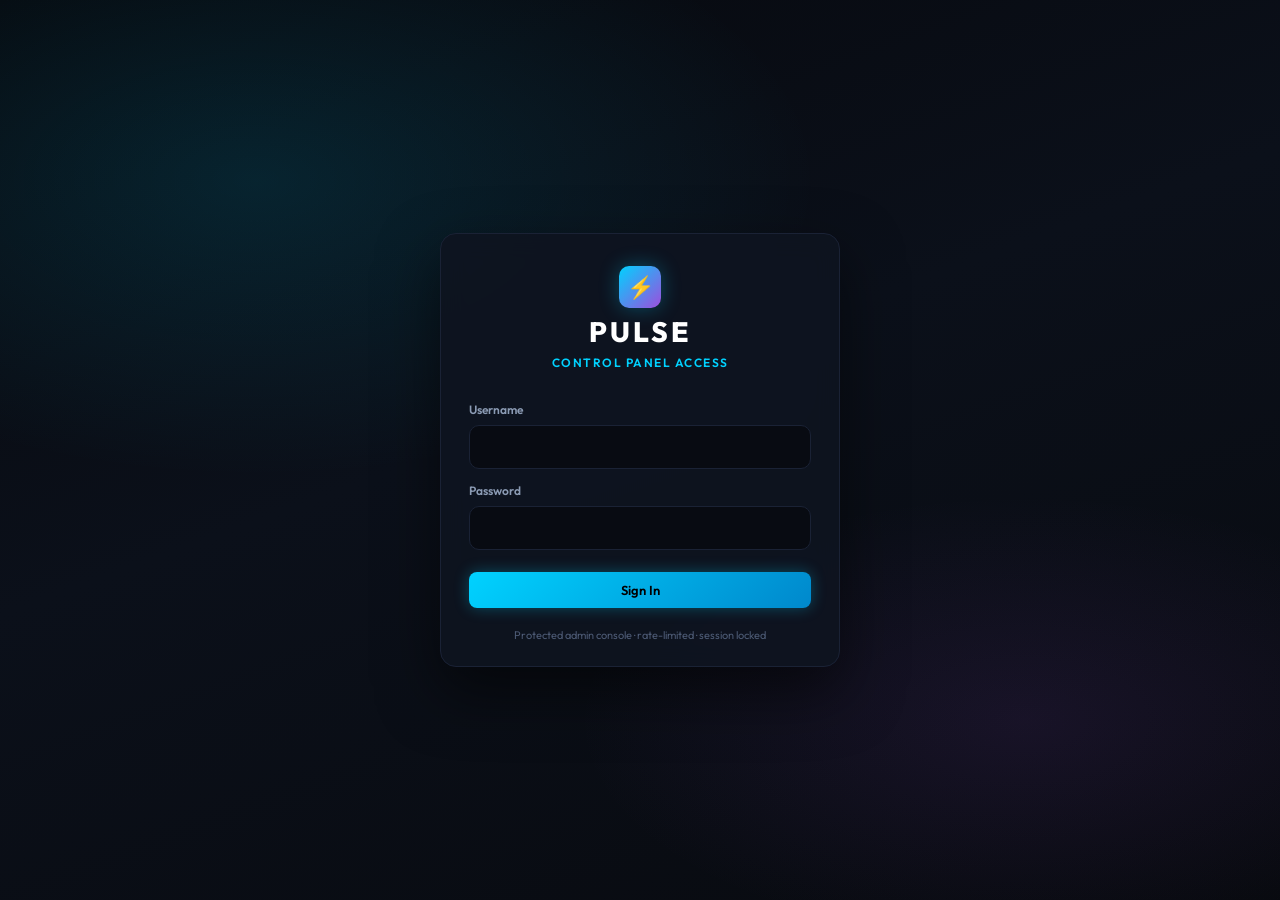
==== public/index.html @ a61e361e "Prepare Pulse control panel for Vercel + Supabase with secured admin login. Co-authored-by: Cursor <" ====
<!DOCTYPE html>
<html lang="en">
<head>
  <meta charset="UTF-8">
  <meta name="viewport" content="width=device-width, initial-scale=1.0">
  <title>Pulse Optimizer — Control Panel & Update Hub</title>
  <link rel="stylesheet" href="style.css">
  <link rel="preconnect" href="https://fonts.googleapis.com">
  <link rel="preconnect" href="https://fonts.gstatic.com" crossorigin>
  <link href="https://fonts.googleapis.com/css2?family=JetBrains+Mono:wght@400;600;700&family=Outfit:wght@300;400;500;600;700;800&display=swap" rel="stylesheet">
</head>
<body>
  <!-- Login Gate (shown until admin session is valid) -->
  <div id="login-screen" class="login-screen" aria-live="polite">
    <div class="login-backdrop"></div>
    <form id="login-form" class="login-card" autocomplete="off">
      <div class="login-brand">
        <div class="logo-icon">⚡</div>
        <h1>PULSE</h1>
        <p>Control Panel Access</p>
      </div>
      <label class="login-label" for="login-username">Username</label>
      <input id="login-username" class="login-input" type="text" name="username" autocomplete="username" spellcheck="false" required>
      <label class="login-label" for="login-password">Password</label>
      <input id="login-password" class="login-input" type="password" name="password" autocomplete="current-password" required>
      <p id="login-error" class="login-error" hidden></p>
      <button id="login-submit" class="btn btn-primary login-submit" type="submit">Sign In</button>
      <p class="login-hint">Protected admin console · rate-limited · session locked</p>
    </form>
  </div>

  <div id="app-root" class="app-container" hidden>
    <!-- Sidebar Navigation -->
    <aside class="sidebar">
      <div class="brand">
        <div class="logo-icon">⚡</div>
        <div class="brand-text">
          <h2>PULSE</h2>
          <span>CONTROL PANEL</span>
        </div>
      </div>

      <nav class="nav-menu">
        <a href="#dashboard" class="nav-item active" data-tab="dashboard">
          <span class="nav-icon">📊</span> Overview
        </a>
        <a href="#publisher" class="nav-item" data-tab="publisher">
          <span class="nav-icon">🚀</span> Release & Updates
        </a>
        <a href="#maintenance" class="nav-item" data-tab="maintenance">
          <span class="nav-icon">🛡️</span> Tweak Maintenance
        </a>
        <a href="#users" class="nav-item" data-tab="users">
          <span class="nav-icon">🔑</span> Users & Key Licenses
        </a>
        <a href="#config-editor" class="nav-item" data-tab="config-editor">
          <span class="nav-icon">🔧</span> Raw Config & API
        </a>
      </nav>

      <div class="sidebar-footer">
        <div class="status-indicator">
          <span class="dot pulse-green"></span>
          <span class="status-text" id="server-status-text">Checking server…</span>
        </div>
        <div class="api-target">
          <code>GET /api/health</code>
        </div>
        <button id="btn-logout" class="btn btn-secondary btn-logout" type="button">Sign Out</button>
      </div>
    </aside>

    <!-- Main Content Area -->
    <main class="main-content">
      <!-- Top Header -->
      <header class="top-header">
        <div class="header-title">
          <h1 id="page-title">Admin Dashboard</h1>
          <p class="subtitle">Global application orchestrator, update distribution hub & tweak kill-switch manager</p>
        </div>
        <div class="header-actions">
          <button id="btn-refresh" class="btn btn-secondary">
            <span class="btn-icon">🔄</span> Sync Live Data
          </button>
          <div class="version-pill" id="live-version-pill">
            <span class="pill-dot"></span>
            <span class="pill-text">v2.1.1 Live</span>
          </div>
        </div>
      </header>

      <!-- TAB: DASHBOARD OVERVIEW -->
      <section id="tab-dashboard" class="tab-pane active">
        <div class="metrics-grid">
          <div class="metric-card">
            <div class="metric-header">
              <span class="metric-label">CURRENT PRODUCTION VERSION</span>
              <span class="metric-icon">🏷️</span>
            </div>
            <div class="metric-value text-cyan" id="metric-version">v2.1.1</div>
            <div class="metric-sub" id="metric-date">Released: Today</div>
          </div>

          <div class="metric-card">
            <div class="metric-header">
              <span class="metric-label">TWEAKS UNDER MAINTENANCE</span>
              <span class="metric-icon">⚠️</span>
            </div>
            <div class="metric-value text-amber" id="metric-maintenance">0 Locked</div>
            <div class="metric-sub">Across all connected clients</div>
          </div>

          <div class="metric-card">
            <div class="metric-header">
              <span class="metric-label">PACKAGED BINARIES</span>
              <span class="metric-icon">📦</span>
            </div>
            <div class="metric-value text-purple" id="metric-releases">0 Builds</div>
            <div class="metric-sub">Stored in /public/downloads/</div>
          </div>

          <div class="metric-card">
            <div class="metric-header">
              <span class="metric-label">INTEGRITY HASH (SHA-256)</span>
              <span class="metric-icon">🔒</span>
            </div>
            <div class="metric-value-hash" id="metric-sha256">None Published</div>
            <div class="metric-sub">Automated 5s verification check</div>
          </div>
        </div>

        <div class="dashboard-sections-grid">
          <!-- Quick Status & Quick Tweak Panel -->
          <div class="panel-card">
            <div class="panel-header">
              <h3>⚡ Quick Maintenance Summary</h3>
              <button class="btn btn-small" onclick="switchTab('maintenance')">Manage All</button>
            </div>
            <div id="quick-maintenance-list" class="quick-list">
              <div class="empty-state">All tweaks are currently active and available to clients.</div>
            </div>
          </div>

          <!-- Active Release Notes Preview -->
          <div class="panel-card">
            <div class="panel-header">
              <h3>📝 Live Client Release Notes</h3>
              <button class="btn btn-small" onclick="switchTab('publisher')">Deploy Update</button>
            </div>
            <div class="changelog-preview" id="dashboard-changelog-preview">
              Loading changelog...
            </div>
          </div>
        </div>
      </section>

      <!-- TAB: RELEASE & UPDATES -->
      <section id="tab-publisher" class="tab-pane">
        <div class="panel-card">
          <div class="panel-header">
            <div>
              <h2>🚀 Deploy New Binary Update</h2>
              <p class="subtitle">Drop a compiled <code>.exe</code> file to publish an instant update notice to all running desktop applications.</p>
            </div>
          </div>

          <form id="upload-form" class="publisher-form">
            <!-- Drag and drop box -->
            <div class="drop-zone" id="drop-zone">
              <input type="file" id="file-input" name="file" accept=".exe" class="file-input-hidden">
              <div class="drop-zone-content">
                <div class="drop-icon">📥</div>
                <h3>Drag & Drop <code>PulseHardwareMonitor.exe</code> here</h3>
                <p>or click to browse your file system</p>
                <div class="file-details" id="file-details" style="display: none;">
                  <span class="badge badge-file" id="selected-file-name">file.exe</span>
                  <span class="file-size" id="selected-file-size">0 MB</span>
                </div>
              </div>
            </div>

            <!-- Calculated Client-side Hash -->
            <div class="hash-calc-container" id="hash-preview-container" style="display: none;">
              <div class="hash-header">
                <span>🔐 Computed SHA-256 Checksum:</span>
                <span id="hash-status-badge" class="badge badge-green">Ready</span>
              </div>
              <code id="calculated-sha256">Computing...</code>
            </div>

            <div class="form-row">
              <div class="form-group flex-1">
                <label for="version-input">Target Version (SemVer)</label>
                <input type="text" id="version-input" name="version" placeholder="e.g. 2.1.1" class="input-text" required>
                <small class="form-hint">Must be higher than client version (e.g. current: <span id="current-version-hint">2.1.1</span>) to trigger update prompts.</small>
              </div>
            </div>

            <div class="form-group">
              <div class="changelog-header-row">
                <label for="changelog-input">Release Changelog / Patch Notes</label>
                <div class="quick-format-btns">
                  <button type="button" class="btn btn-tiny" onclick="insertBullet('• ')">+ Bullet</button>
                  <button type="button" class="btn btn-tiny" onclick="insertTemplate()">Insert Template</button>
                </div>
              </div>
              <textarea id="changelog-input" name="changelog" rows="6" class="textarea" placeholder="• Performance optimization&#10;• Bug fixes and timer stability" required></textarea>
            </div>

            <div class="form-actions">
              <button type="submit" id="btn-publish" class="btn btn-primary btn-large">
                <span class="btn-icon">🚀</span> Publish & Broadcast Update
              </button>
            </div>
          </form>
        </div>
      </section>

      <!-- TAB: TWEAK MAINTENANCE KILL-SWITCHES -->
      <section id="tab-maintenance" class="tab-pane">
        <div class="panel-card">
          <div class="panel-header">
            <div>
              <h2>🛡️ Remote Optimization Kill-Switches</h2>
              <p class="subtitle">Disabling a tweak instantly locks it on desktop clients, greys out the switch, and displays <code>⚠️ UNDER MAINTENANCE</code>.</p>
            </div>
            <div class="maintenance-actions">
              <button class="btn btn-secondary btn-small" id="btn-enable-all">Enable All</button>
              <button class="btn btn-danger btn-small" id="btn-lock-all">Lock All</button>
            </div>
          </div>

          <div class="tweaks-grid" id="tweaks-grid">
            <!-- Dynamically populated by app.js -->
          </div>
        </div>
      </section>

      <!-- TAB: USERS & KEY LICENSES -->
      <section id="tab-users" class="tab-pane">
        <div class="panel-card">
          <div class="panel-header">
            <div>
              <h2>🔑 Product Key Generator & User License Manager</h2>
              <p class="subtitle">Generate keys, track HWID locks, extend subscriptions, freeze keys, and audit live user activity logs.</p>
            </div>
          </div>

          <div class="form-row">
            <div class="form-group flex-1">
              <label for="key-duration-select">Key Subscription Duration</label>
              <select id="key-duration-select" class="input-text">
                <option value="1">1 Day (24 Hours Trial)</option>
                <option value="7">7 Days (Weekly Pass)</option>
                <option value="30" selected>30 Days (Monthly Pass)</option>
                <option value="365">365 Days (Annual VIP)</option>
                <option value="0">Lifetime (Infinite Access)</option>
              </select>
            </div>
            <div class="form-group" style="display:flex;align-items:flex-end;">
              <button id="btn-generate-key" class="btn btn-primary btn-large">
                <span class="btn-icon">🔑</span> Generate Product Key
              </button>
            </div>
          </div>

          <div class="hash-calc-container" id="generated-key-container" style="display: none;">
            <div class="hash-header">
              <span>🎉 Newly Generated Key (Unactivated until user redeems in app):</span>
              <span class="badge badge-green">Ready for User</span>
            </div>
            <code id="generated-key-display" style="font-size:16px;font-weight:bold;">PULSE-XXXX-XXXX-XXXX</code>
          </div>

          <h3 style="margin-top:24px;margin-bottom:12px;color:#fff;">Registered User Profiles & Keys</h3>
          <div class="quick-list" id="users-table-container">
            <div class="empty-state">No keys or user activations recorded yet.</div>
          </div>
        </div>
      </section>

      <!-- TAB: RAW CONFIG & API -->
      <section id="tab-config-editor" class="tab-pane">
        <div class="panel-card">
          <div class="panel-header">
            <div>
              <h2>🔧 Raw Configuration & REST API Endpoint</h2>
              <p class="subtitle">Live response served to desktop clients querying <code>GET /api/config</code></p>
            </div>
            <button id="btn-save-raw" class="btn btn-primary btn-small">💾 Save Raw JSON</button>
          </div>

          <div class="code-editor-wrapper">
            <textarea id="raw-json-editor" class="code-editor" spellcheck="false"></textarea>
          </div>
        </div>
      </section>
    </main>
  </div>

  <!-- Toast notification element -->
  <div id="toast" class="toast">Action completed successfully</div>

  <script src="app.js"></script>
</body>
</html>
---- public/style.css ----
:root {
  --bg-main: #080a0f;
  --bg-sidebar: #0b0e15;
  --bg-card: #0f1420;
  --bg-card-hover: #151b2a;
  --bg-input: #080b12;
  --border-color: #1a2235;
  --border-active: #2a3754;
  
  --color-cyan: #00d2ff;
  --color-purple: #9d4edd;
  --color-green: #06d6a0;
  --color-amber: #ffb703;
  --color-red: #ef476f;
  
  --text-main: #e2e8f0;
  --text-muted: #8b9bb4;
  --text-dim: #4d5b75;

  --font-main: 'Outfit', -apple-system, BlinkMacSystemFont, sans-serif;
  --font-mono: 'JetBrains Mono', monospace;
}

* {
  box-sizing: border-box;
  margin: 0;
  padding: 0;
}

body {
  background-color: var(--bg-main);
  color: var(--text-main);
  font-family: var(--font-main);
  min-height: 100vh;
  overflow-x: hidden;
  display: flex;
}

.app-container {
  display: flex;
  width: 100vw;
  min-height: 100vh;
}

/* Sidebar */
.sidebar {
  width: 260px;
  background-color: var(--bg-sidebar);
  border-right: 1px solid var(--border-color);
  display: flex;
  flex-direction: column;
  padding: 24px 16px;
  flex-shrink: 0;
}

.brand {
  display: flex;
  align-items: center;
  gap: 12px;
  padding-bottom: 24px;
  margin-bottom: 24px;
  border-bottom: 1px solid var(--border-color);
}

.logo-icon {
  width: 42px;
  height: 42px;
  background: linear-gradient(135deg, var(--color-cyan), var(--color-purple));
  border-radius: 10px;
  display: flex;
  align-items: center;
  justify-content: center;
  font-size: 22px;
  box-shadow: 0 0 20px rgba(0, 210, 255, 0.3);
}

.brand-text h2 {
  font-size: 20px;
  font-weight: 800;
  letter-spacing: 1px;
  color: #ffffff;
}

.brand-text span {
  font-size: 11px;
  color: var(--color-cyan);
  font-weight: 600;
  letter-spacing: 2px;
}

.nav-menu {
  display: flex;
  flex-direction: column;
  gap: 8px;
  flex: 1;
}

.nav-item {
  display: flex;
  align-items: center;
  gap: 12px;
  padding: 12px 16px;
  color: var(--text-muted);
  text-decoration: none;
  border-radius: 8px;
  font-size: 14px;
  font-weight: 500;
  transition: all 0.2s ease;
}

.nav-item:hover {
  background-color: var(--bg-card);
  color: var(--text-main);
}

.nav-item.active {
  background: linear-gradient(90deg, rgba(0, 210, 255, 0.15), rgba(157, 78, 221, 0.05));
  color: var(--color-cyan);
  border-left: 3px solid var(--color-cyan);
  font-weight: 600;
}

.nav-icon {
  font-size: 18px;
}

.sidebar-footer {
  padding-top: 16px;
  border-top: 1px solid var(--border-color);
}

.status-indicator {
  display: flex;
  align-items: center;
  gap: 8px;
  font-size: 12px;
  color: var(--text-muted);
  margin-bottom: 8px;
}

.dot {
  width: 8px;
  height: 8px;
  border-radius: 50%;
}

.pulse-green {
  background-color: var(--color-green);
  box-shadow: 0 0 10px var(--color-green);
  animation: pulse 2s infinite;
}

@keyframes pulse {
  0% { transform: scale(0.95); box-shadow: 0 0 0 0 rgba(6, 214, 160, 0.7); }
  70% { transform: scale(1); box-shadow: 0 0 0 8px rgba(6, 214, 160, 0); }
  100% { transform: scale(0.95); box-shadow: 0 0 0 0 rgba(6, 214, 160, 0); }
}

.api-target code {
  font-family: var(--font-mono);
  font-size: 11px;
  color: var(--text-dim);
  background: var(--bg-main);
  padding: 4px 8px;
  border-radius: 4px;
  display: block;
}

/* Main Content */
.main-content {
  flex: 1;
  padding: 32px 40px;
  overflow-y: auto;
  max-width: 1400px;
}

.top-header {
  display: flex;
  justify-content: space-between;
  align-items: center;
  margin-bottom: 32px;
}

.header-title h1 {
  font-size: 26px;
  font-weight: 700;
  color: #ffffff;
}

.subtitle {
  font-size: 14px;
  color: var(--text-muted);
  margin-top: 4px;
}

.header-actions {
  display: flex;
  align-items: center;
  gap: 16px;
}

.version-pill {
  display: flex;
  align-items: center;
  gap: 8px;
  background: rgba(6, 214, 160, 0.1);
  border: 1px solid rgba(6, 214, 160, 0.3);
  color: var(--color-green);
  padding: 8px 16px;
  border-radius: 20px;
  font-size: 13px;
  font-weight: 600;
  font-family: var(--font-mono);
}

.pill-dot {
  width: 6px;
  height: 6px;
  background-color: var(--color-green);
  border-radius: 50%;
}

/* Tabs */
.tab-pane {
  display: none;
  animation: fadeIn 0.3s ease;
}

.tab-pane.active {
  display: block;
}

@keyframes fadeIn {
  from { opacity: 0; transform: translateY(6px); }
  to { opacity: 1; transform: translateY(0); }
}

/* Metrics Grid */
.metrics-grid {
  display: grid;
  grid-template-columns: repeat(auto-fit, minmax(240px, 1fr));
  gap: 20px;
  margin-bottom: 32px;
}

.metric-card {
  background-color: var(--bg-card);
  border: 1px solid var(--border-color);
  border-radius: 12px;
  padding: 20px;
  display: flex;
  flex-direction: column;
  transition: transform 0.2s, border-color 0.2s;
}

.metric-card:hover {
  transform: translateY(-2px);
  border-color: var(--border-active);
}

.metric-header {
  display: flex;
  justify-content: space-between;
  align-items: center;
  margin-bottom: 12px;
}

.metric-label {
  font-size: 11px;
  font-weight: 700;
  letter-spacing: 1px;
  color: var(--text-muted);
}

.metric-value {
  font-size: 28px;
  font-weight: 800;
  font-family: var(--font-mono);
  margin-bottom: 6px;
}

.metric-value-hash {
  font-size: 11px;
  font-family: var(--font-mono);
  color: var(--text-main);
  word-break: break-all;
  background: var(--bg-main);
  padding: 6px 8px;
  border-radius: 6px;
  margin-bottom: 6px;
}

.metric-sub {
  font-size: 12px;
  color: var(--text-dim);
}

.text-cyan { color: var(--color-cyan); }
.text-amber { color: var(--color-amber); }
.text-purple { color: var(--color-purple); }
.text-green { color: var(--color-green); }

/* Panels */
.dashboard-sections-grid {
  display: grid;
  grid-template-columns: 1fr 1fr;
  gap: 24px;
}

.panel-card {
  background-color: var(--bg-card);
  border: 1px solid var(--border-color);
  border-radius: 14px;
  padding: 24px;
  margin-bottom: 24px;
}

.panel-header {
  display: flex;
  justify-content: space-between;
  align-items: center;
  margin-bottom: 20px;
}

.panel-header h2, .panel-header h3 {
  font-weight: 700;
  color: #ffffff;
}

.quick-list {
  display: flex;
  flex-direction: column;
  gap: 10px;
}

.quick-item {
  display: flex;
  align-items: center;
  justify-content: space-between;
  padding: 12px 16px;
  background: var(--bg-input);
  border: 1px solid var(--border-color);
  border-radius: 8px;
}

.empty-state {
  color: var(--text-muted);
  font-size: 13px;
  text-align: center;
  padding: 24px;
  background: var(--bg-main);
  border-radius: 8px;
  border: 1px dashed var(--border-color);
}

.changelog-preview {
  background: var(--bg-main);
  border: 1px solid var(--border-color);
  border-radius: 8px;
  padding: 16px;
  font-family: var(--font-mono);
  font-size: 13px;
  line-height: 1.6;
  white-space: pre-wrap;
  color: #cbd5e1;
}

/* Upload & Form */
.drop-zone {
  border: 2px dashed var(--border-active);
  border-radius: 12px;
  padding: 40px 20px;
  text-align: center;
  cursor: pointer;
  background: rgba(8, 11, 18, 0.5);
  transition: all 0.2s ease;
  margin-bottom: 20px;
}

.drop-zone:hover, .drop-zone.dragover {
  border-color: var(--color-cyan);
  background: rgba(0, 210, 255, 0.05);
}

.file-input-hidden {
  display: none;
}

.drop-icon {
  font-size: 40px;
  margin-bottom: 12px;
}

.drop-zone h3 {
  font-size: 16px;
  margin-bottom: 6px;
  color: #ffffff;
}

.drop-zone p {
  font-size: 13px;
  color: var(--text-muted);
}

.file-details {
  margin-top: 16px;
  display: flex;
  justify-content: center;
  align-items: center;
  gap: 12px;
}

.badge {
  padding: 4px 10px;
  border-radius: 6px;
  font-size: 12px;
  font-weight: 600;
  font-family: var(--font-mono);
}

.badge-file {
  background: rgba(157, 78, 221, 0.2);
  color: #d8b4fe;
  border: 1px solid rgba(157, 78, 221, 0.4);
}

.badge-green {
  background: rgba(6, 214, 160, 0.15);
  color: var(--color-green);
}

.badge-amber {
  background: rgba(255, 183, 3, 0.15);
  color: var(--color-amber);
}

.hash-calc-container {
  background: var(--bg-main);
  border: 1px solid var(--border-color);
  border-radius: 8px;
  padding: 14px 16px;
  margin-bottom: 20px;
}

.hash-header {
  display: flex;
  justify-content: space-between;
  align-items: center;
  font-size: 12px;
  color: var(--text-muted);
  margin-bottom: 6px;
}

.hash-calc-container code {
  font-family: var(--font-mono);
  font-size: 12px;
  color: var(--color-cyan);
  word-break: break-all;
}

.form-group {
  margin-bottom: 20px;
}

.form-group label {
  display: block;
  font-size: 13px;
  font-weight: 600;
  color: var(--text-main);
  margin-bottom: 8px;
}

.input-text, .textarea, .code-editor {
  width: 100%;
  background-color: var(--bg-input);
  border: 1px solid var(--border-color);
  border-radius: 8px;
  padding: 12px 16px;
  color: #ffffff;
  font-family: var(--font-main);
  font-size: 14px;
  outline: none;
  transition: border-color 0.2s;
}

.input-text:focus, .textarea:focus, .code-editor:focus {
  border-color: var(--color-cyan);
  box-shadow: 0 0 10px rgba(0, 210, 255, 0.15);
}

.form-hint {
  display: block;
  font-size: 11px;
  color: var(--text-dim);
  margin-top: 6px;
}

.changelog-header-row {
  display: flex;
  justify-content: space-between;
  align-items: center;
  margin-bottom: 8px;
}

.quick-format-btns {
  display: flex;
  gap: 8px;
}

/* Buttons */
.btn {
  padding: 10px 18px;
  border-radius: 8px;
  font-family: var(--font-main);
  font-size: 13px;
  font-weight: 600;
  cursor: pointer;
  display: inline-flex;
  align-items: center;
  gap: 8px;
  border: none;
  transition: all 0.2s ease;
}

.btn-primary {
  background: linear-gradient(135deg, var(--color-cyan), #0088cc);
  color: #000000;
  box-shadow: 0 0 15px rgba(0, 210, 255, 0.3);
}

.btn-primary:hover {
  filter: brightness(1.15);
  box-shadow: 0 0 20px rgba(0, 210, 255, 0.5);
}

.btn-secondary {
  background: var(--bg-input);
  border: 1px solid var(--border-color);
  color: var(--text-main);
}

.btn-secondary:hover {
  background: var(--bg-card-hover);
  border-color: var(--border-active);
}

.btn-danger {
  background: rgba(239, 71, 111, 0.15);
  color: var(--color-red);
  border: 1px solid rgba(239, 71, 111, 0.3);
}

.btn-danger:hover {
  background: rgba(239, 71, 111, 0.25);
}

.btn-large {
  padding: 14px 28px;
  font-size: 15px;
  width: 100%;
  justify-content: center;
}

.btn-small {
  padding: 6px 12px;
  font-size: 12px;
}

.btn-tiny {
  padding: 4px 8px;
  font-size: 11px;
  background: var(--bg-input);
  border: 1px solid var(--border-color);
  color: var(--text-muted);
}

/* Tweaks Grid */
.tweaks-grid {
  display: grid;
  grid-template-columns: repeat(auto-fill, minmax(320px, 1fr));
  gap: 16px;
}

.tweak-card {
  background: var(--bg-input);
  border: 1px solid var(--border-color);
  border-radius: 10px;
  padding: 16px;
  display: flex;
  flex-direction: column;
  justify-content: space-between;
  transition: all 0.2s ease;
}

.tweak-card.maintenance {
  border-color: rgba(255, 183, 3, 0.4);
  background: rgba(255, 183, 3, 0.03);
}

.tweak-header {
  display: flex;
  justify-content: space-between;
  align-items: flex-start;
  margin-bottom: 10px;
}

.tweak-title {
  font-size: 14px;
  font-weight: 700;
  color: #ffffff;
}

.tweak-id {
  font-family: var(--font-mono);
  font-size: 11px;
  color: var(--text-dim);
}

.tweak-desc {
  font-size: 12px;
  color: var(--text-muted);
  line-height: 1.4;
  margin-bottom: 14px;
  flex: 1;
}

.tweak-footer {
  display: flex;
  justify-content: space-between;
  align-items: center;
  padding-top: 10px;
  border-top: 1px solid var(--border-color);
}

/* Switch Toggle */
.switch {
  position: relative;
  display: inline-block;
  width: 44px;
  height: 24px;
}

.switch input {
  opacity: 0;
  width: 0;
  height: 0;
}

.slider {
  position: absolute;
  cursor: pointer;
  top: 0; left: 0; right: 0; bottom: 0;
  background-color: #ffb703; /* Yellow = Under maintenance when checked is off */
  transition: .3s;
  border-radius: 24px;
}

.slider:before {
  position: absolute;
  content: "";
  height: 18px;
  width: 18px;
  left: 3px;
  bottom: 3px;
  background-color: white;
  transition: .3s;
  border-radius: 50%;
}

input:checked + .slider {
  background-color: var(--color-green); /* Active / Available */
}

input:checked + .slider:before {
  transform: translateX(20px);
}

/* Code Editor */
.code-editor {
  font-family: var(--font-mono);
  font-size: 13px;
  min-height: 400px;
  line-height: 1.5;
  color: #38bdf8;
  resize: vertical;
}

/* Toast */
.toast {
  position: fixed;
  bottom: 24px;
  right: 24px;
  background: var(--bg-card);
  border: 1px solid var(--color-cyan);
  color: #ffffff;
  padding: 12px 20px;
  border-radius: 8px;
  font-size: 13px;
  box-shadow: 0 10px 25px rgba(0, 0, 0, 0.5);
  transform: translateY(100px);
  opacity: 0;
  transition: all 0.3s ease;
  z-index: 1000;
}

.toast.show {
  transform: translateY(0);
  opacity: 1;
}

/* Form layout helpers */
.form-row {
  display: flex;
  gap: 16px;
  margin-bottom: 20px;
}
.flex-1 { flex: 1; }

.form-actions {
  margin-top: 8px;
}

.publisher-form {
  display: flex;
  flex-direction: column;
}

.file-size {
  font-size: 12px;
  color: var(--text-muted);
  font-family: var(--font-mono);
}

.maintenance-actions {
  display: flex;
  gap: 10px;
}

/* ===== Login Gate ===== */
.login-screen {
  position: fixed;
  inset: 0;
  z-index: 10000;
  display: flex;
  align-items: center;
  justify-content: center;
  padding: 24px;
}
.login-screen[hidden] { display: none !important; }
.login-backdrop {
  position: absolute;
  inset: 0;
  background:
    radial-gradient(ellipse 80% 60% at 20% 20%, rgba(0, 210, 255, 0.12), transparent 55%),
    radial-gradient(ellipse 70% 50% at 80% 80%, rgba(157, 78, 221, 0.10), transparent 50%),
    linear-gradient(160deg, #06080d 0%, #0b101a 45%, #080a0f 100%);
}
.login-card {
  position: relative;
  width: min(400px, 100%);
  background: rgba(15, 20, 32, 0.92);
  border: 1px solid var(--border-color);
  border-radius: 16px;
  padding: 32px 28px 24px;
  box-shadow: 0 24px 60px rgba(0, 0, 0, 0.55);
  display: flex;
  flex-direction: column;
  gap: 8px;
  backdrop-filter: blur(12px);
}
.login-brand {
  text-align: center;
  margin-bottom: 18px;
  display: flex;
  flex-direction: column;
  align-items: center;
  gap: 6px;
}
.login-brand h1 {
  font-size: 28px;
  font-weight: 800;
  letter-spacing: 3px;
  color: #fff;
}
.login-brand p {
  font-size: 12px;
  color: var(--color-cyan);
  letter-spacing: 1.5px;
  text-transform: uppercase;
  font-weight: 600;
}
.login-label {
  font-size: 12px;
  color: var(--text-muted);
  font-weight: 600;
  margin-top: 6px;
}
.login-input {
  width: 100%;
  background: var(--bg-input);
  border: 1px solid var(--border-color);
  border-radius: 10px;
  padding: 12px 14px;
  color: var(--text-main);
  font-family: var(--font-mono);
  font-size: 14px;
  outline: none;
  transition: border-color 0.15s ease;
}
.login-input:focus {
  border-color: var(--color-cyan);
}
.login-error {
  color: var(--color-red);
  font-size: 13px;
  margin: 4px 0 0;
  min-height: 18px;
}
.login-submit {
  margin-top: 14px;
  width: 100%;
  justify-content: center;
}
.login-hint {
  margin-top: 12px;
  text-align: center;
  font-size: 11px;
  color: var(--text-dim);
}
.btn-logout {
  width: 100%;
  margin-top: 14px;
  justify-content: center;
}
#app-root[hidden] { display: none !important; }
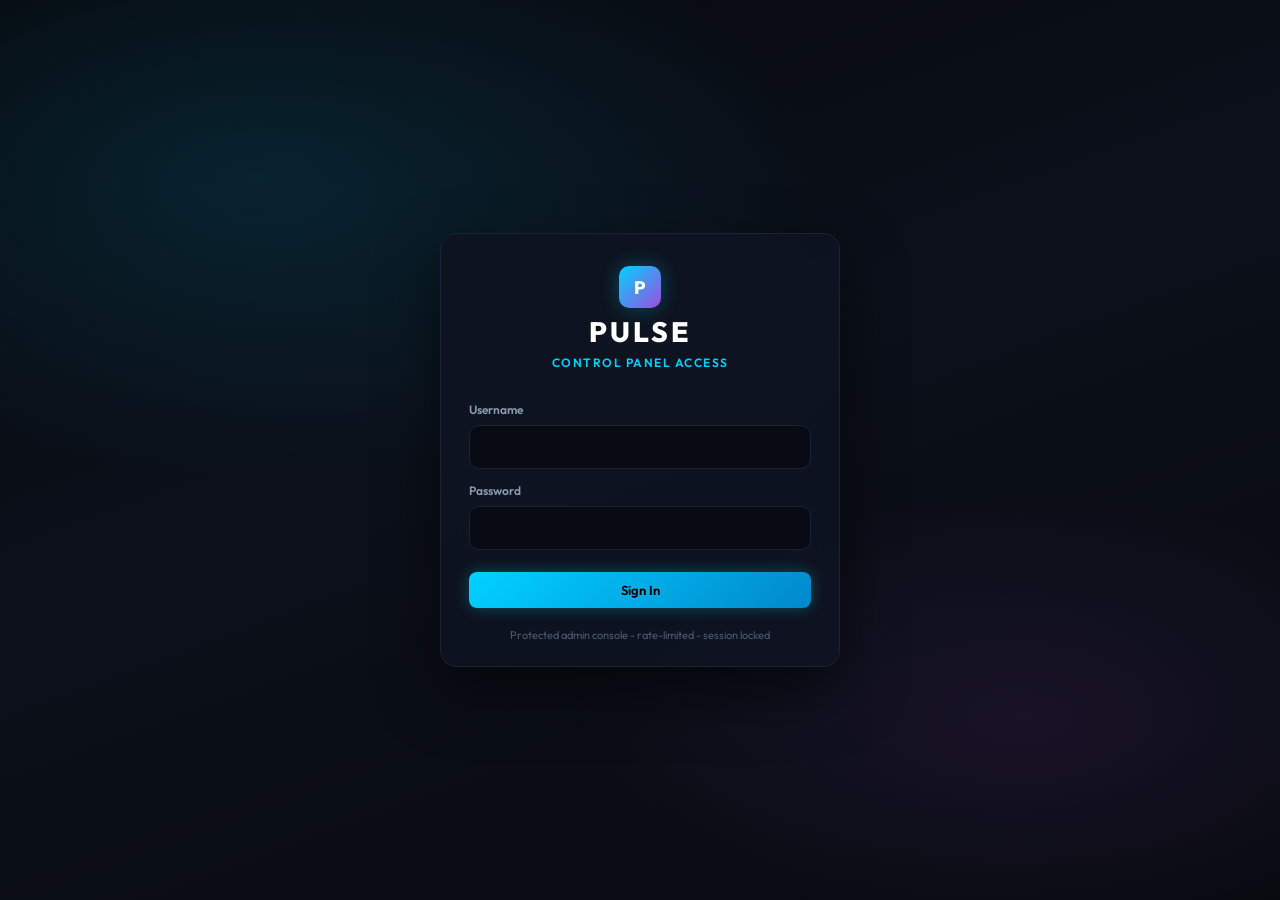
==== commit 818f74e2: "Fix CSP-blocked key actions and scrub mangled UI text." ====
--- a/public/index.html
+++ b/public/index.html
@@ -3,7 +3,7 @@
 <head>
   <meta charset="UTF-8">
   <meta name="viewport" content="width=device-width, initial-scale=1.0">
-  <title>Pulse Optimizer — Control Panel & Update Hub</title>
+  <title>Pulse Optimizer - Control Panel & Update Hub</title>
   <link rel="stylesheet" href="style.css">
   <link rel="preconnect" href="https://fonts.googleapis.com">
   <link rel="preconnect" href="https://fonts.gstatic.com" crossorigin>
@@ -15,7 +15,7 @@
     <div class="login-backdrop"></div>
     <form id="login-form" class="login-card" autocomplete="off">
       <div class="login-brand">
-        <div class="logo-icon">⚡</div>
+        <div class="logo-icon">P</div>
         <h1>PULSE</h1>
         <p>Control Panel Access</p>
       </div>
@@ -25,15 +25,36 @@
       <input id="login-password" class="login-input" type="password" name="password" autocomplete="current-password" required>
       <p id="login-error" class="login-error" hidden></p>
       <button id="login-submit" class="btn btn-primary login-submit" type="submit">Sign In</button>
-      <p class="login-hint">Protected admin console · rate-limited · session locked</p>
+      <p class="login-hint">Protected admin console - rate-limited - session locked</p>
     </form>
+  </div>
+
+  <!-- Global storage warning - sits above the entire authenticated app -->
+  <div id="storage-alert-banner" class="storage-alert-banner" hidden role="alert">
+    <div class="storage-alert-inner">
+      <div class="storage-alert-copy">
+        <strong id="storage-alert-title">Release storage warning</strong>
+        <span id="storage-alert-message">Past builds are filling the releases bucket.</span>
+      </div>
+      <div class="storage-alert-meter">
+        <div class="storage-alert-meter-track">
+          <div id="storage-alert-meter-fill" class="storage-alert-meter-fill"></div>
+        </div>
+        <span id="storage-alert-meter-label" class="storage-alert-meter-label">0%</span>
+      </div>
+      <div class="storage-alert-actions">
+        <button type="button" class="btn btn-small btn-secondary" id="btn-storage-goto">Manage Releases</button>
+        <button type="button" class="btn btn-small btn-danger" id="btn-storage-purge">Purge Old Builds</button>
+        <button type="button" class="btn btn-tiny storage-alert-dismiss" id="btn-storage-dismiss" aria-label="Dismiss">x</button>
+      </div>
+    </div>
   </div>
 
   <div id="app-root" class="app-container" hidden>
     <!-- Sidebar Navigation -->
     <aside class="sidebar">
       <div class="brand">
-        <div class="logo-icon">⚡</div>
+        <div class="logo-icon">P</div>
         <div class="brand-text">
           <h2>PULSE</h2>
           <span>CONTROL PANEL</span>
@@ -42,26 +63,26 @@
 
       <nav class="nav-menu">
         <a href="#dashboard" class="nav-item active" data-tab="dashboard">
-          <span class="nav-icon">📊</span> Overview
+          <span class="nav-icon"></span> Overview
         </a>
         <a href="#publisher" class="nav-item" data-tab="publisher">
-          <span class="nav-icon">🚀</span> Release & Updates
+          <span class="nav-icon"></span> Release & Updates
         </a>
         <a href="#maintenance" class="nav-item" data-tab="maintenance">
-          <span class="nav-icon">🛡️</span> Tweak Maintenance
+          <span class="nav-icon"></span> Tweak Maintenance
         </a>
         <a href="#users" class="nav-item" data-tab="users">
-          <span class="nav-icon">🔑</span> Users & Key Licenses
+          <span class="nav-icon"></span> Users & Key Licenses
         </a>
         <a href="#config-editor" class="nav-item" data-tab="config-editor">
-          <span class="nav-icon">🔧</span> Raw Config & API
+          <span class="nav-icon"></span> Raw Config & API
         </a>
       </nav>
 
       <div class="sidebar-footer">
         <div class="status-indicator">
           <span class="dot pulse-green"></span>
-          <span class="status-text" id="server-status-text">Checking server…</span>
+          <span class="status-text" id="server-status-text">Checking server...</span>
         </div>
         <div class="api-target">
           <code>GET /api/health</code>
@@ -80,11 +101,11 @@
         </div>
         <div class="header-actions">
           <button id="btn-refresh" class="btn btn-secondary">
-            <span class="btn-icon">🔄</span> Sync Live Data
+            <span class="btn-icon"></span> Sync Live Data
           </button>
           <div class="version-pill" id="live-version-pill">
             <span class="pill-dot"></span>
-            <span class="pill-text">v2.1.1 Live</span>
+            <span class="pill-text">v1.0.0 Live</span>
           </div>
         </div>
       </header>
@@ -95,16 +116,16 @@
           <div class="metric-card">
             <div class="metric-header">
               <span class="metric-label">CURRENT PRODUCTION VERSION</span>
-              <span class="metric-icon">🏷️</span>
-            </div>
-            <div class="metric-value text-cyan" id="metric-version">v2.1.1</div>
+              <span class="metric-icon"></span>
+            </div>
+            <div class="metric-value text-cyan" id="metric-version">v1.0.0</div>
             <div class="metric-sub" id="metric-date">Released: Today</div>
           </div>
 
           <div class="metric-card">
             <div class="metric-header">
               <span class="metric-label">TWEAKS UNDER MAINTENANCE</span>
-              <span class="metric-icon">⚠️</span>
+              <span class="metric-icon"></span>
             </div>
             <div class="metric-value text-amber" id="metric-maintenance">0 Locked</div>
             <div class="metric-sub">Across all connected clients</div>
@@ -113,7 +134,7 @@
           <div class="metric-card">
             <div class="metric-header">
               <span class="metric-label">PACKAGED BINARIES</span>
-              <span class="metric-icon">📦</span>
+              <span class="metric-icon"></span>
             </div>
             <div class="metric-value text-purple" id="metric-releases">0 Builds</div>
             <div class="metric-sub">Stored in /public/downloads/</div>
@@ -122,7 +143,7 @@
           <div class="metric-card">
             <div class="metric-header">
               <span class="metric-label">INTEGRITY HASH (SHA-256)</span>
-              <span class="metric-icon">🔒</span>
+              <span class="metric-icon"></span>
             </div>
             <div class="metric-value-hash" id="metric-sha256">None Published</div>
             <div class="metric-sub">Automated 5s verification check</div>
@@ -133,8 +154,8 @@
           <!-- Quick Status & Quick Tweak Panel -->
           <div class="panel-card">
             <div class="panel-header">
-              <h3>⚡ Quick Maintenance Summary</h3>
-              <button class="btn btn-small" onclick="switchTab('maintenance')">Manage All</button>
+              <h3> Quick Maintenance Summary</h3>
+              <button type="button" class="btn btn-small" data-action="switch-tab" data-tab="maintenance">Manage All</button>
             </div>
             <div id="quick-maintenance-list" class="quick-list">
               <div class="empty-state">All tweaks are currently active and available to clients.</div>
@@ -144,8 +165,8 @@
           <!-- Active Release Notes Preview -->
           <div class="panel-card">
             <div class="panel-header">
-              <h3>📝 Live Client Release Notes</h3>
-              <button class="btn btn-small" onclick="switchTab('publisher')">Deploy Update</button>
+              <h3> Live Client Release Notes</h3>
+              <button type="button" class="btn btn-small" data-action="switch-tab" data-tab="publisher">Deploy Update</button>
             </div>
             <div class="changelog-preview" id="dashboard-changelog-preview">
               Loading changelog...
@@ -156,20 +177,121 @@
 
       <!-- TAB: RELEASE & UPDATES -->
       <section id="tab-publisher" class="tab-pane">
+        <!-- Live channel + storage -->
+        <div class="publisher-overview">
+          <div class="panel-card live-channel-card">
+            <div class="panel-header">
+              <div>
+                <h2>Live Update Channel</h2>
+                <p class="subtitle">What desktop clients receive from <code>GET /api/config</code></p>
+              </div>
+              <span class="badge badge-green" id="live-channel-badge">LIVE</span>
+            </div>
+            <div class="live-channel-grid">
+              <div class="live-stat">
+                <span class="live-stat-label">Version</span>
+                <span class="live-stat-value" id="pub-live-version">-</span>
+              </div>
+              <div class="live-stat">
+                <span class="live-stat-label">Released</span>
+                <span class="live-stat-value" id="pub-live-date">-</span>
+              </div>
+              <div class="live-stat">
+                <span class="live-stat-label">Package Size</span>
+                <span class="live-stat-value" id="pub-live-size">-</span>
+              </div>
+              <div class="live-stat">
+                <span class="live-stat-label">Mandatory</span>
+                <span class="live-stat-value" id="pub-live-mandatory">Yes</span>
+              </div>
+            </div>
+            <div class="live-channel-meta">
+              <div class="meta-row"><span>SHA-256</span><code id="pub-live-sha">-</code></div>
+              <div class="meta-row"><span>Download URL</span><code id="pub-live-url">-</code></div>
+            </div>
+            <div class="live-changelog-box">
+              <span class="live-stat-label">Live Changelog</span>
+              <pre id="pub-live-changelog">No release published yet.</pre>
+            </div>
+          </div>
+
+          <div class="panel-card storage-card">
+            <div class="panel-header">
+              <div>
+                <h2>Release Storage</h2>
+                <p class="subtitle">Past versions in the <code>releases</code> bucket</p>
+              </div>
+              <span class="badge" id="storage-level-badge">OK</span>
+            </div>
+            <div class="storage-usage-block">
+              <div class="storage-usage-top">
+                <strong id="storage-usage-human">0 B</strong>
+                <span id="storage-usage-cap">of 500 MB</span>
+              </div>
+              <div class="storage-bar-track">
+                <div id="storage-bar-fill" class="storage-bar-fill"></div>
+              </div>
+              <div class="storage-usage-foot">
+                <span id="storage-file-count">0 builds</span>
+                <span id="storage-percent">0% used</span>
+              </div>
+            </div>
+            <p class="storage-hint" id="storage-hint-text">Keep a few prior builds for rollback. Purge when the meter turns amber.</p>
+            <div class="storage-settings" id="storage-settings-panel">
+              <button type="button" class="storage-settings-toggle" id="btn-toggle-storage-settings" aria-expanded="true">
+                <span>Bucket capacity & alerts</span>
+                <span class="storage-settings-chevron" id="storage-settings-chevron">v</span>
+              </button>
+              <div class="storage-settings-body" id="storage-settings-body">
+                <div class="storage-settings-grid">
+                  <label>
+                    Bucket size (MB)
+                    <input type="number" id="storage-cap-mb" class="input-text" min="1" step="1" value="500">
+                  </label>
+                  <label>
+                    Warn at (MB)
+                    <input type="number" id="storage-warn-mb" class="input-text" min="1" step="1" value="400">
+                  </label>
+                  <label>
+                    Critical at (MB)
+                    <input type="number" id="storage-crit-mb" class="input-text" min="1" step="1" value="480">
+                  </label>
+                  <label>
+                    Warn at # builds
+                    <input type="number" id="storage-warn-count" class="input-text" min="1" step="1" value="8">
+                  </label>
+                  <label>
+                    Critical at # builds
+                    <input type="number" id="storage-crit-count" class="input-text" min="1" step="1" value="12">
+                  </label>
+                </div>
+                <button type="button" class="btn btn-primary btn-small" id="btn-save-storage-settings">Save Capacity</button>
+              </div>
+              <div class="storage-settings-summary" id="storage-settings-summary" hidden>
+                <span id="storage-settings-summary-text">500 MB bucket</span>
+                <button type="button" class="btn btn-tiny btn-secondary" id="btn-edit-storage-settings">Edit</button>
+              </div>
+            </div>
+            <div class="storage-actions">
+              <button type="button" class="btn btn-secondary btn-small" id="btn-refresh-releases">Refresh</button>
+              <button type="button" class="btn btn-danger btn-small" id="btn-purge-keep3">Purge (keep 3)</button>
+            </div>
+          </div>
+        </div>
+
         <div class="panel-card">
           <div class="panel-header">
             <div>
-              <h2>🚀 Deploy New Binary Update</h2>
-              <p class="subtitle">Drop a compiled <code>.exe</code> file to publish an instant update notice to all running desktop applications.</p>
+              <h2>Deploy New Binary Update</h2>
+              <p class="subtitle">Drop a compiled <code>.exe</code> to publish an update notice to all running desktop clients.</p>
             </div>
           </div>
 
           <form id="upload-form" class="publisher-form">
-            <!-- Drag and drop box -->
             <div class="drop-zone" id="drop-zone">
               <input type="file" id="file-input" name="file" accept=".exe" class="file-input-hidden">
               <div class="drop-zone-content">
-                <div class="drop-icon">📥</div>
+                <div class="drop-icon"></div>
                 <h3>Drag & Drop <code>PulseHardwareMonitor.exe</code> here</h3>
                 <p>or click to browse your file system</p>
                 <div class="file-details" id="file-details" style="display: none;">
@@ -179,10 +301,9 @@
               </div>
             </div>
 
-            <!-- Calculated Client-side Hash -->
             <div class="hash-calc-container" id="hash-preview-container" style="display: none;">
               <div class="hash-header">
-                <span>🔐 Computed SHA-256 Checksum:</span>
+                <span>Computed SHA-256 Checksum</span>
                 <span id="hash-status-badge" class="badge badge-green">Ready</span>
               </div>
               <code id="calculated-sha256">Computing...</code>
@@ -191,8 +312,15 @@
             <div class="form-row">
               <div class="form-group flex-1">
                 <label for="version-input">Target Version (SemVer)</label>
-                <input type="text" id="version-input" name="version" placeholder="e.g. 2.1.1" class="input-text" required>
-                <small class="form-hint">Must be higher than client version (e.g. current: <span id="current-version-hint">2.1.1</span>) to trigger update prompts.</small>
+                <input type="text" id="version-input" name="version" placeholder="e.g. 1.0.0" class="input-text" required>
+                <small class="form-hint">Must be higher than client version (live: <span id="current-version-hint">1.0.0</span>) to trigger update prompts.</small>
+              </div>
+              <div class="form-group" style="min-width:180px;">
+                <label for="mandatory-input">Update Policy</label>
+                <select id="mandatory-input" name="mandatory" class="input-text">
+                  <option value="true" selected>Mandatory (block app)</option>
+                  <option value="false">Optional (prompt only)</option>
+                </select>
               </div>
             </div>
 
@@ -200,19 +328,71 @@
               <div class="changelog-header-row">
                 <label for="changelog-input">Release Changelog / Patch Notes</label>
                 <div class="quick-format-btns">
-                  <button type="button" class="btn btn-tiny" onclick="insertBullet('• ')">+ Bullet</button>
-                  <button type="button" class="btn btn-tiny" onclick="insertTemplate()">Insert Template</button>
+                  <button type="button" class="btn btn-tiny" data-action="insert-bullet" data-prefix="- ">+ Bullet</button>
+                  <button type="button" class="btn btn-tiny" data-action="insert-section" data-section="Added">+ Added</button>
+                  <button type="button" class="btn btn-tiny" data-action="insert-section" data-section="Improved">+ Improved</button>
+                  <button type="button" class="btn btn-tiny" data-action="insert-section" data-section="Fixed">+ Fixed</button>
+                  <button type="button" class="btn btn-tiny" data-action="insert-section" data-section="Notes">+ Notes</button>
                 </div>
               </div>
-              <textarea id="changelog-input" name="changelog" rows="6" class="textarea" placeholder="• Performance optimization&#10;• Bug fixes and timer stability" required></textarea>
+              <div class="changelog-template-row">
+                <select id="changelog-template" class="input-text changelog-template-select">
+                  <option value="">Choose a template...</option>
+                  <option value="patch">Standard Patch Notes</option>
+                  <option value="initial">Initial Release</option>
+                  <option value="hotfix">Hotfix</option>
+                  <option value="performance">Performance Update</option>
+                  <option value="feature">Feature Drop</option>
+                  <option value="security">Security Update</option>
+                  <option value="maintenance">Maintenance / Polish</option>
+                  <option value="ui">UI / Visual Refresh</option>
+                  <option value="monitoring">Monitoring / Disk Health</option>
+                  <option value="optimizer">Optimizer Suite</option>
+                  <option value="auth">Auth / Licensing</option>
+                  <option value="updater">Updater / Cloud Channel</option>
+                </select>
+                <button type="button" class="btn btn-secondary btn-tiny" data-action="insert-template">Insert Template</button>
+              </div>
+              <textarea id="changelog-input" name="changelog" rows="10" class="textarea changelog-textarea" placeholder="- Added something useful&#10;- Improved stability&#10;- Fixed a reported bug" required maxlength="4000"></textarea>
+              <div class="changelog-meta-row">
+                <span class="form-hint">Use plain text bullets. Avoid emoji / markdown headings - the desktop app strips them for clean rendering.</span>
+                <span id="changelog-char-count" class="changelog-char-count">0 / 4000</span>
+              </div>
+              <div class="changelog-live-preview" id="changelog-live-preview">Preview will appear here...</div>
             </div>
 
             <div class="form-actions">
               <button type="submit" id="btn-publish" class="btn btn-primary btn-large">
-                <span class="btn-icon">🚀</span> Publish & Broadcast Update
+                <span class="btn-icon"></span> Publish & Broadcast Update
               </button>
             </div>
           </form>
+        </div>
+
+        <div class="panel-card">
+          <div class="panel-header">
+            <div>
+              <h2>Release History & Rollback</h2>
+              <p class="subtitle">Roll any prior build back to live. Deleting a build frees bucket space.</p>
+            </div>
+          </div>
+          <div class="table-wrap">
+            <table class="data-table" id="releases-table">
+              <thead>
+                <tr>
+                  <th>Version</th>
+                  <th>Date</th>
+                  <th>Size</th>
+                  <th>SHA-256</th>
+                  <th>Status</th>
+                  <th>Actions</th>
+                </tr>
+              </thead>
+              <tbody id="releases-tbody">
+                <tr><td colspan="6" class="empty-state">No releases yet - publish your first build above.</td></tr>
+              </tbody>
+            </table>
+          </div>
         </div>
       </section>
 
@@ -221,8 +401,8 @@
         <div class="panel-card">
           <div class="panel-header">
             <div>
-              <h2>🛡️ Remote Optimization Kill-Switches</h2>
-              <p class="subtitle">Disabling a tweak instantly locks it on desktop clients, greys out the switch, and displays <code>⚠️ UNDER MAINTENANCE</code>.</p>
+              <h2> Remote Optimization Kill-Switches</h2>
+              <p class="subtitle">Disabling a tweak instantly locks it on desktop clients, greys out the switch, and displays <code> UNDER MAINTENANCE</code>.</p>
             </div>
             <div class="maintenance-actions">
               <button class="btn btn-secondary btn-small" id="btn-enable-all">Enable All</button>
@@ -241,7 +421,7 @@
         <div class="panel-card">
           <div class="panel-header">
             <div>
-              <h2>🔑 Product Key Generator & User License Manager</h2>
+              <h2> Product Key Generator & User License Manager</h2>
               <p class="subtitle">Generate keys, track HWID locks, extend subscriptions, freeze keys, and audit live user activity logs.</p>
             </div>
           </div>
@@ -259,14 +439,14 @@
             </div>
             <div class="form-group" style="display:flex;align-items:flex-end;">
               <button id="btn-generate-key" class="btn btn-primary btn-large">
-                <span class="btn-icon">🔑</span> Generate Product Key
+                <span class="btn-icon"></span> Generate Product Key
               </button>
             </div>
           </div>
 
           <div class="hash-calc-container" id="generated-key-container" style="display: none;">
             <div class="hash-header">
-              <span>🎉 Newly Generated Key (Unactivated until user redeems in app):</span>
+              <span> Newly Generated Key (Unactivated until user redeems in app):</span>
               <span class="badge badge-green">Ready for User</span>
             </div>
             <code id="generated-key-display" style="font-size:16px;font-weight:bold;">PULSE-XXXX-XXXX-XXXX</code>
@@ -284,10 +464,10 @@
         <div class="panel-card">
           <div class="panel-header">
             <div>
-              <h2>🔧 Raw Configuration & REST API Endpoint</h2>
+              <h2> Raw Configuration & REST API Endpoint</h2>
               <p class="subtitle">Live response served to desktop clients querying <code>GET /api/config</code></p>
             </div>
-            <button id="btn-save-raw" class="btn btn-primary btn-small">💾 Save Raw JSON</button>
+            <button id="btn-save-raw" class="btn btn-primary btn-small"> Save Raw JSON</button>
           </div>
 
           <div class="code-editor-wrapper">
--- a/public/style.css
+++ b/public/style.css
@@ -1,835 +1,2 @@
-:root {
-  --bg-main: #080a0f;
-  --bg-sidebar: #0b0e15;
-  --bg-card: #0f1420;
-  --bg-card-hover: #151b2a;
-  --bg-input: #080b12;
-  --border-color: #1a2235;
-  --border-active: #2a3754;
-  
-  --color-cyan: #00d2ff;
-  --color-purple: #9d4edd;
-  --color-green: #06d6a0;
-  --color-amber: #ffb703;
-  --color-red: #ef476f;
-  
-  --text-main: #e2e8f0;
-  --text-muted: #8b9bb4;
-  --text-dim: #4d5b75;
-
-  --font-main: 'Outfit', -apple-system, BlinkMacSystemFont, sans-serif;
-  --font-mono: 'JetBrains Mono', monospace;
-}
-
-* {
-  box-sizing: border-box;
-  margin: 0;
-  padding: 0;
-}
-
-body {
-  background-color: var(--bg-main);
-  color: var(--text-main);
-  font-family: var(--font-main);
-  min-height: 100vh;
-  overflow-x: hidden;
-  display: flex;
-}
-
-.app-container {
-  display: flex;
-  width: 100vw;
-  min-height: 100vh;
-}
-
-/* Sidebar */
-.sidebar {
-  width: 260px;
-  background-color: var(--bg-sidebar);
-  border-right: 1px solid var(--border-color);
-  display: flex;
-  flex-direction: column;
-  padding: 24px 16px;
-  flex-shrink: 0;
-}
-
-.brand {
-  display: flex;
-  align-items: center;
-  gap: 12px;
-  padding-bottom: 24px;
-  margin-bottom: 24px;
-  border-bottom: 1px solid var(--border-color);
-}
-
-.logo-icon {
-  width: 42px;
-  height: 42px;
-  background: linear-gradient(135deg, var(--color-cyan), var(--color-purple));
-  border-radius: 10px;
-  display: flex;
-  align-items: center;
-  justify-content: center;
-  font-size: 22px;
-  box-shadow: 0 0 20px rgba(0, 210, 255, 0.3);
-}
-
-.brand-text h2 {
-  font-size: 20px;
-  font-weight: 800;
-  letter-spacing: 1px;
-  color: #ffffff;
-}
-
-.brand-text span {
-  font-size: 11px;
-  color: var(--color-cyan);
-  font-weight: 600;
-  letter-spacing: 2px;
-}
-
-.nav-menu {
-  display: flex;
-  flex-direction: column;
-  gap: 8px;
-  flex: 1;
-}
-
-.nav-item {
-  display: flex;
-  align-items: center;
-  gap: 12px;
-  padding: 12px 16px;
-  color: var(--text-muted);
-  text-decoration: none;
-  border-radius: 8px;
-  font-size: 14px;
-  font-weight: 500;
-  transition: all 0.2s ease;
-}
-
-.nav-item:hover {
-  background-color: var(--bg-card);
-  color: var(--text-main);
-}
-
-.nav-item.active {
-  background: linear-gradient(90deg, rgba(0, 210, 255, 0.15), rgba(157, 78, 221, 0.05));
-  color: var(--color-cyan);
-  border-left: 3px solid var(--color-cyan);
-  font-weight: 600;
-}
-
-.nav-icon {
-  font-size: 18px;
-}
-
-.sidebar-footer {
-  padding-top: 16px;
-  border-top: 1px solid var(--border-color);
-}
-
-.status-indicator {
-  display: flex;
-  align-items: center;
-  gap: 8px;
-  font-size: 12px;
-  color: var(--text-muted);
-  margin-bottom: 8px;
-}
-
-.dot {
-  width: 8px;
-  height: 8px;
-  border-radius: 50%;
-}
-
-.pulse-green {
-  background-color: var(--color-green);
-  box-shadow: 0 0 10px var(--color-green);
-  animation: pulse 2s infinite;
-}
-
-@keyframes pulse {
-  0% { transform: scale(0.95); box-shadow: 0 0 0 0 rgba(6, 214, 160, 0.7); }
-  70% { transform: scale(1); box-shadow: 0 0 0 8px rgba(6, 214, 160, 0); }
-  100% { transform: scale(0.95); box-shadow: 0 0 0 0 rgba(6, 214, 160, 0); }
-}
-
-.api-target code {
-  font-family: var(--font-mono);
-  font-size: 11px;
-  color: var(--text-dim);
-  background: var(--bg-main);
-  padding: 4px 8px;
-  border-radius: 4px;
-  display: block;
-}
-
-/* Main Content */
-.main-content {
-  flex: 1;
-  padding: 32px 40px;
-  overflow-y: auto;
-  max-width: 1400px;
-}
-
-.top-header {
-  display: flex;
-  justify-content: space-between;
-  align-items: center;
-  margin-bottom: 32px;
-}
-
-.header-title h1 {
-  font-size: 26px;
-  font-weight: 700;
-  color: #ffffff;
-}
-
-.subtitle {
-  font-size: 14px;
-  color: var(--text-muted);
-  margin-top: 4px;
-}
-
-.header-actions {
-  display: flex;
-  align-items: center;
-  gap: 16px;
-}
-
-.version-pill {
-  display: flex;
-  align-items: center;
-  gap: 8px;
-  background: rgba(6, 214, 160, 0.1);
-  border: 1px solid rgba(6, 214, 160, 0.3);
-  color: var(--color-green);
-  padding: 8px 16px;
-  border-radius: 20px;
-  font-size: 13px;
-  font-weight: 600;
-  font-family: var(--font-mono);
-}
-
-.pill-dot {
-  width: 6px;
-  height: 6px;
-  background-color: var(--color-green);
-  border-radius: 50%;
-}
-
-/* Tabs */
-.tab-pane {
-  display: none;
-  animation: fadeIn 0.3s ease;
-}
-
-.tab-pane.active {
-  display: block;
-}
-
-@keyframes fadeIn {
-  from { opacity: 0; transform: translateY(6px); }
-  to { opacity: 1; transform: translateY(0); }
-}
-
-/* Metrics Grid */
-.metrics-grid {
-  display: grid;
-  grid-template-columns: repeat(auto-fit, minmax(240px, 1fr));
-  gap: 20px;
-  margin-bottom: 32px;
-}
-
-.metric-card {
-  background-color: var(--bg-card);
-  border: 1px solid var(--border-color);
-  border-radius: 12px;
-  padding: 20px;
-  display: flex;
-  flex-direction: column;
-  transition: transform 0.2s, border-color 0.2s;
-}
-
-.metric-card:hover {
-  transform: translateY(-2px);
-  border-color: var(--border-active);
-}
-
-.metric-header {
-  display: flex;
-  justify-content: space-between;
-  align-items: center;
-  margin-bottom: 12px;
-}
-
-.metric-label {
-  font-size: 11px;
-  font-weight: 700;
-  letter-spacing: 1px;
-  color: var(--text-muted);
-}
-
-.metric-value {
-  font-size: 28px;
-  font-weight: 800;
-  font-family: var(--font-mono);
-  margin-bottom: 6px;
-}
-
-.metric-value-hash {
-  font-size: 11px;
-  font-family: var(--font-mono);
-  color: var(--text-main);
-  word-break: break-all;
-  background: var(--bg-main);
-  padding: 6px 8px;
-  border-radius: 6px;
-  margin-bottom: 6px;
-}
-
-.metric-sub {
-  font-size: 12px;
-  color: var(--text-dim);
-}
-
-.text-cyan { color: var(--color-cyan); }
-.text-amber { color: var(--color-amber); }
-.text-purple { color: var(--color-purple); }
-.text-green { color: var(--color-green); }
-
-/* Panels */
-.dashboard-sections-grid {
-  display: grid;
-  grid-template-columns: 1fr 1fr;
-  gap: 24px;
-}
-
-.panel-card {
-  background-color: var(--bg-card);
-  border: 1px solid var(--border-color);
-  border-radius: 14px;
-  padding: 24px;
-  margin-bottom: 24px;
-}
-
-.panel-header {
-  display: flex;
-  justify-content: space-between;
-  align-items: center;
-  margin-bottom: 20px;
-}
-
-.panel-header h2, .panel-header h3 {
-  font-weight: 700;
-  color: #ffffff;
-}
-
-.quick-list {
-  display: flex;
-  flex-direction: column;
-  gap: 10px;
-}
-
-.quick-item {
-  display: flex;
-  align-items: center;
-  justify-content: space-between;
-  padding: 12px 16px;
-  background: var(--bg-input);
-  border: 1px solid var(--border-color);
-  border-radius: 8px;
-}
-
-.empty-state {
-  color: var(--text-muted);
-  font-size: 13px;
-  text-align: center;
-  padding: 24px;
-  background: var(--bg-main);
-  border-radius: 8px;
-  border: 1px dashed var(--border-color);
-}
-
-.changelog-preview {
-  background: var(--bg-main);
-  border: 1px solid var(--border-color);
-  border-radius: 8px;
-  padding: 16px;
-  font-family: var(--font-mono);
-  font-size: 13px;
-  line-height: 1.6;
-  white-space: pre-wrap;
-  color: #cbd5e1;
-}
-
-/* Upload & Form */
-.drop-zone {
-  border: 2px dashed var(--border-active);
-  border-radius: 12px;
-  padding: 40px 20px;
-  text-align: center;
-  cursor: pointer;
-  background: rgba(8, 11, 18, 0.5);
-  transition: all 0.2s ease;
-  margin-bottom: 20px;
-}
-
-.drop-zone:hover, .drop-zone.dragover {
-  border-color: var(--color-cyan);
-  background: rgba(0, 210, 255, 0.05);
-}
-
-.file-input-hidden {
-  display: none;
-}
-
-.drop-icon {
-  font-size: 40px;
-  margin-bottom: 12px;
-}
-
-.drop-zone h3 {
-  font-size: 16px;
-  margin-bottom: 6px;
-  color: #ffffff;
-}
-
-.drop-zone p {
-  font-size: 13px;
-  color: var(--text-muted);
-}
-
-.file-details {
-  margin-top: 16px;
-  display: flex;
-  justify-content: center;
-  align-items: center;
-  gap: 12px;
-}
-
-.badge {
-  padding: 4px 10px;
-  border-radius: 6px;
-  font-size: 12px;
-  font-weight: 600;
-  font-family: var(--font-mono);
-}
-
-.badge-file {
-  background: rgba(157, 78, 221, 0.2);
-  color: #d8b4fe;
-  border: 1px solid rgba(157, 78, 221, 0.4);
-}
-
-.badge-green {
-  background: rgba(6, 214, 160, 0.15);
-  color: var(--color-green);
-}
-
-.badge-amber {
-  background: rgba(255, 183, 3, 0.15);
-  color: var(--color-amber);
-}
-
-.hash-calc-container {
-  background: var(--bg-main);
-  border: 1px solid var(--border-color);
-  border-radius: 8px;
-  padding: 14px 16px;
-  margin-bottom: 20px;
-}
-
-.hash-header {
-  display: flex;
-  justify-content: space-between;
-  align-items: center;
-  font-size: 12px;
-  color: var(--text-muted);
-  margin-bottom: 6px;
-}
-
-.hash-calc-container code {
-  font-family: var(--font-mono);
-  font-size: 12px;
-  color: var(--color-cyan);
-  word-break: break-all;
-}
-
-.form-group {
-  margin-bottom: 20px;
-}
-
-.form-group label {
-  display: block;
-  font-size: 13px;
-  font-weight: 600;
-  color: var(--text-main);
-  margin-bottom: 8px;
-}
-
-.input-text, .textarea, .code-editor {
-  width: 100%;
-  background-color: var(--bg-input);
-  border: 1px solid var(--border-color);
-  border-radius: 8px;
-  padding: 12px 16px;
-  color: #ffffff;
-  font-family: var(--font-main);
-  font-size: 14px;
-  outline: none;
-  transition: border-color 0.2s;
-}
-
-.input-text:focus, .textarea:focus, .code-editor:focus {
-  border-color: var(--color-cyan);
-  box-shadow: 0 0 10px rgba(0, 210, 255, 0.15);
-}
-
-.form-hint {
-  display: block;
-  font-size: 11px;
-  color: var(--text-dim);
-  margin-top: 6px;
-}
-
-.changelog-header-row {
-  display: flex;
-  justify-content: space-between;
-  align-items: center;
-  margin-bottom: 8px;
-}
-
-.quick-format-btns {
-  display: flex;
-  gap: 8px;
-}
-
-/* Buttons */
-.btn {
-  padding: 10px 18px;
-  border-radius: 8px;
-  font-family: var(--font-main);
-  font-size: 13px;
-  font-weight: 600;
-  cursor: pointer;
-  display: inline-flex;
-  align-items: center;
-  gap: 8px;
-  border: none;
-  transition: all 0.2s ease;
-}
-
-.btn-primary {
-  background: linear-gradient(135deg, var(--color-cyan), #0088cc);
-  color: #000000;
-  box-shadow: 0 0 15px rgba(0, 210, 255, 0.3);
-}
-
-.btn-primary:hover {
-  filter: brightness(1.15);
-  box-shadow: 0 0 20px rgba(0, 210, 255, 0.5);
-}
-
-.btn-secondary {
-  background: var(--bg-input);
-  border: 1px solid var(--border-color);
-  color: var(--text-main);
-}
-
-.btn-secondary:hover {
-  background: var(--bg-card-hover);
-  border-color: var(--border-active);
-}
-
-.btn-danger {
-  background: rgba(239, 71, 111, 0.15);
-  color: var(--color-red);
-  border: 1px solid rgba(239, 71, 111, 0.3);
-}
-
-.btn-danger:hover {
-  background: rgba(239, 71, 111, 0.25);
-}
-
-.btn-large {
-  padding: 14px 28px;
-  font-size: 15px;
-  width: 100%;
-  justify-content: center;
-}
-
-.btn-small {
-  padding: 6px 12px;
-  font-size: 12px;
-}
-
-.btn-tiny {
-  padding: 4px 8px;
-  font-size: 11px;
-  background: var(--bg-input);
-  border: 1px solid var(--border-color);
-  color: var(--text-muted);
-}
-
-/* Tweaks Grid */
-.tweaks-grid {
-  display: grid;
-  grid-template-columns: repeat(auto-fill, minmax(320px, 1fr));
-  gap: 16px;
-}
-
-.tweak-card {
-  background: var(--bg-input);
-  border: 1px solid var(--border-color);
-  border-radius: 10px;
-  padding: 16px;
-  display: flex;
-  flex-direction: column;
-  justify-content: space-between;
-  transition: all 0.2s ease;
-}
-
-.tweak-card.maintenance {
-  border-color: rgba(255, 183, 3, 0.4);
-  background: rgba(255, 183, 3, 0.03);
-}
-
-.tweak-header {
-  display: flex;
-  justify-content: space-between;
-  align-items: flex-start;
-  margin-bottom: 10px;
-}
-
-.tweak-title {
-  font-size: 14px;
-  font-weight: 700;
-  color: #ffffff;
-}
-
-.tweak-id {
-  font-family: var(--font-mono);
-  font-size: 11px;
-  color: var(--text-dim);
-}
-
-.tweak-desc {
-  font-size: 12px;
-  color: var(--text-muted);
-  line-height: 1.4;
-  margin-bottom: 14px;
-  flex: 1;
-}
-
-.tweak-footer {
-  display: flex;
-  justify-content: space-between;
-  align-items: center;
-  padding-top: 10px;
-  border-top: 1px solid var(--border-color);
-}
-
-/* Switch Toggle */
-.switch {
-  position: relative;
-  display: inline-block;
-  width: 44px;
-  height: 24px;
-}
-
-.switch input {
-  opacity: 0;
-  width: 0;
-  height: 0;
-}
-
-.slider {
-  position: absolute;
-  cursor: pointer;
-  top: 0; left: 0; right: 0; bottom: 0;
-  background-color: #ffb703; /* Yellow = Under maintenance when checked is off */
-  transition: .3s;
-  border-radius: 24px;
-}
-
-.slider:before {
-  position: absolute;
-  content: "";
-  height: 18px;
-  width: 18px;
-  left: 3px;
-  bottom: 3px;
-  background-color: white;
-  transition: .3s;
-  border-radius: 50%;
-}
-
-input:checked + .slider {
-  background-color: var(--color-green); /* Active / Available */
-}
-
-input:checked + .slider:before {
-  transform: translateX(20px);
-}
-
-/* Code Editor */
-.code-editor {
-  font-family: var(--font-mono);
-  font-size: 13px;
-  min-height: 400px;
-  line-height: 1.5;
-  color: #38bdf8;
-  resize: vertical;
-}
-
-/* Toast */
-.toast {
-  position: fixed;
-  bottom: 24px;
-  right: 24px;
-  background: var(--bg-card);
-  border: 1px solid var(--color-cyan);
-  color: #ffffff;
-  padding: 12px 20px;
-  border-radius: 8px;
-  font-size: 13px;
-  box-shadow: 0 10px 25px rgba(0, 0, 0, 0.5);
-  transform: translateY(100px);
-  opacity: 0;
-  transition: all 0.3s ease;
-  z-index: 1000;
-}
-
-.toast.show {
-  transform: translateY(0);
-  opacity: 1;
-}
-
-/* Form layout helpers */
-.form-row {
-  display: flex;
-  gap: 16px;
-  margin-bottom: 20px;
-}
-.flex-1 { flex: 1; }
-
-.form-actions {
-  margin-top: 8px;
-}
-
-.publisher-form {
-  display: flex;
-  flex-direction: column;
-}
-
-.file-size {
-  font-size: 12px;
-  color: var(--text-muted);
-  font-family: var(--font-mono);
-}
-
-.maintenance-actions {
-  display: flex;
-  gap: 10px;
-}
-
-/* ===== Login Gate ===== */
-.login-screen {
-  position: fixed;
-  inset: 0;
-  z-index: 10000;
-  display: flex;
-  align-items: center;
-  justify-content: center;
-  padding: 24px;
-}
-.login-screen[hidden] { display: none !important; }
-.login-backdrop {
-  position: absolute;
-  inset: 0;
-  background:
-    radial-gradient(ellipse 80% 60% at 20% 20%, rgba(0, 210, 255, 0.12), transparent 55%),
-    radial-gradient(ellipse 70% 50% at 80% 80%, rgba(157, 78, 221, 0.10), transparent 50%),
-    linear-gradient(160deg, #06080d 0%, #0b101a 45%, #080a0f 100%);
-}
-.login-card {
-  position: relative;
-  width: min(400px, 100%);
-  background: rgba(15, 20, 32, 0.92);
-  border: 1px solid var(--border-color);
-  border-radius: 16px;
-  padding: 32px 28px 24px;
-  box-shadow: 0 24px 60px rgba(0, 0, 0, 0.55);
-  display: flex;
-  flex-direction: column;
-  gap: 8px;
-  backdrop-filter: blur(12px);
-}
-.login-brand {
-  text-align: center;
-  margin-bottom: 18px;
-  display: flex;
-  flex-direction: column;
-  align-items: center;
-  gap: 6px;
-}
-.login-brand h1 {
-  font-size: 28px;
-  font-weight: 800;
-  letter-spacing: 3px;
-  color: #fff;
-}
-.login-brand p {
-  font-size: 12px;
-  color: var(--color-cyan);
-  letter-spacing: 1.5px;
-  text-transform: uppercase;
-  font-weight: 600;
-}
-.login-label {
-  font-size: 12px;
-  color: var(--text-muted);
-  font-weight: 600;
-  margin-top: 6px;
-}
-.login-input {
-  width: 100%;
-  background: var(--bg-input);
-  border: 1px solid var(--border-color);
-  border-radius: 10px;
-  padding: 12px 14px;
-  color: var(--text-main);
-  font-family: var(--font-mono);
-  font-size: 14px;
-  outline: none;
-  transition: border-color 0.15s ease;
-}
-.login-input:focus {
-  border-color: var(--color-cyan);
-}
-.login-error {
-  color: var(--color-red);
-  font-size: 13px;
-  margin: 4px 0 0;
-  min-height: 18px;
-}
-.login-submit {
-  margin-top: 14px;
-  width: 100%;
-  justify-content: center;
-}
-.login-hint {
-  margin-top: 12px;
-  text-align: center;
-  font-size: 11px;
-  color: var(--text-dim);
-}
-.btn-logout {
-  width: 100%;
-  margin-top: 14px;
-  justify-content: center;
-}
-#app-root[hidden] { display: none !important; }
+/* Pulse Control Panel - production CSS */
+:root{--bg-main:#080a0f;--bg-sidebar:#0b0e15;--bg-card:#0f1420;--bg-card-hover:#151b2a;--bg-input:#080b12;--border-color:#1a2235;--border-active:#2a3754;--color-cyan:#00d2ff;--color-purple:#9d4edd;--color-green:#06d6a0;--color-amber:#ffb703;--color-red:#ef476f;--text-main:#e2e8f0;--text-muted:#8b9bb4;--text-dim:#4d5b75;--font-main:'Outfit',-apple-system,BlinkMacSystemFont,sans-serif;--font-mono:'JetBrains Mono',monospace}*{box-sizing:border-box;margin:0;padding:0}body{background-color:var(--bg-main);color:var(--text-main);font-family:var(--font-main);min-height:100vh;overflow-x:hidden;display:flex}.app-container{display:flex;width:100vw;min-height:100vh}.sidebar{width:260px;background-color:var(--bg-sidebar);border-right:1px solid var(--border-color);display:flex;flex-direction:column;padding:24px 16px;flex-shrink:0}.brand{display:flex;align-items:center;gap:12px;padding-bottom:24px;margin-bottom:24px;border-bottom:1px solid var(--border-color)}.logo-icon{width:42px;height:42px;background:linear-gradient(135deg,var(--color-cyan),var(--color-purple));border-radius:10px;display:flex;align-items:center;justify-content:center;font-size:18px;font-weight:800;color:#ffffff;letter-spacing:0;box-shadow:0 0 20px rgba(0,210,255,0.3)}.brand-text h2{font-size:20px;font-weight:800;letter-spacing:1px;color:#ffffff}.brand-text span{font-size:11px;color:var(--color-cyan);font-weight:600;letter-spacing:2px}.nav-menu{display:flex;flex-direction:column;gap:8px;flex:1}.nav-item{display:flex;align-items:center;gap:12px;padding:12px 16px;color:var(--text-muted);text-decoration:none;border-radius:8px;font-size:14px;font-weight:500;transition:all 0.2s ease}.nav-item:hover{background-color:var(--bg-card);color:var(--text-main)}.nav-item.active{background:linear-gradient(90deg,rgba(0,210,255,0.15),rgba(157,78,221,0.05));color:var(--color-cyan);border-left:3px solid var(--color-cyan);font-weight:600}.nav-icon{font-size:18px}.sidebar-footer{padding-top:16px;border-top:1px solid var(--border-color)}.status-indicator{display:flex;align-items:center;gap:8px;font-size:12px;color:var(--text-muted);margin-bottom:8px}.dot{width:8px;height:8px;border-radius:50%}.pulse-green{background-color:var(--color-green);box-shadow:0 0 10px var(--color-green);animation:pulse 2s infinite}@keyframes pulse{0%{transform:scale(0.95);box-shadow:0 0 0 0 rgba(6,214,160,0.7)}70%{transform:scale(1);box-shadow:0 0 0 8px rgba(6,214,160,0)}100%{transform:scale(0.95);box-shadow:0 0 0 0 rgba(6,214,160,0)}}.api-target code{font-family:var(--font-mono);font-size:11px;color:var(--text-dim);background:var(--bg-main);padding:4px 8px;border-radius:4px;display:block}.main-content{flex:1;padding:32px 40px;overflow-y:auto;max-width:1400px}.top-header{display:flex;justify-content:space-between;align-items:center;margin-bottom:32px}.header-title h1{font-size:26px;font-weight:700;color:#ffffff}.subtitle{font-size:14px;color:var(--text-muted);margin-top:4px}.header-actions{display:flex;align-items:center;gap:16px}.version-pill{display:flex;align-items:center;gap:8px;background:rgba(6,214,160,0.1);border:1px solid rgba(6,214,160,0.3);color:var(--color-green);padding:8px 16px;border-radius:20px;font-size:13px;font-weight:600;font-family:var(--font-mono)}.pill-dot{width:6px;height:6px;background-color:var(--color-green);border-radius:50%}.tab-pane{display:none;animation:fadeIn 0.3s ease}.tab-pane.active{display:block}@keyframes fadeIn{from{opacity:0;transform:translateY(6px)}to{opacity:1;transform:translateY(0)}}.metrics-grid{display:grid;grid-template-columns:repeat(auto-fit,minmax(240px,1fr));gap:20px;margin-bottom:32px}.metric-card{background-color:var(--bg-card);border:1px solid var(--border-color);border-radius:12px;padding:20px;display:flex;flex-direction:column;transition:transform 0.2s,border-color 0.2s}.metric-card:hover{transform:translateY(-2px);border-color:var(--border-active)}.metric-header{display:flex;justify-content:space-between;align-items:center;margin-bottom:12px}.metric-label{font-size:11px;font-weight:700;letter-spacing:1px;color:var(--text-muted)}.metric-value{font-size:28px;font-weight:800;font-family:var(--font-mono);margin-bottom:6px}.metric-value-hash{font-size:11px;font-family:var(--font-mono);color:var(--text-main);word-break:break-all;background:var(--bg-main);padding:6px 8px;border-radius:6px;margin-bottom:6px}.metric-sub{font-size:12px;color:var(--text-dim)}.text-cyan{color:var(--color-cyan)}.text-amber{color:var(--color-amber)}.text-purple{color:var(--color-purple)}.text-green{color:var(--color-green)}.dashboard-sections-grid{display:grid;grid-template-columns:1fr 1fr;gap:24px}.panel-card{background-color:var(--bg-card);border:1px solid var(--border-color);border-radius:14px;padding:24px;margin-bottom:24px}.panel-header{display:flex;justify-content:space-between;align-items:center;margin-bottom:20px}.panel-header h2,.panel-header h3{font-weight:700;color:#ffffff}.quick-list{display:flex;flex-direction:column;gap:10px}.quick-item{display:flex;align-items:center;justify-content:space-between;padding:12px 16px;background:var(--bg-input);border:1px solid var(--border-color);border-radius:8px}.empty-state{color:var(--text-muted);font-size:13px;text-align:center;padding:24px;background:var(--bg-main);border-radius:8px;border:1px dashed var(--border-color)}.changelog-preview{background:var(--bg-main);border:1px solid var(--border-color);border-radius:8px;padding:16px;font-family:var(--font-mono);font-size:13px;line-height:1.6;white-space:pre-wrap;word-break:break-word;overflow-wrap:anywhere;max-height:180px;overflow:auto;color:#cbd5e1}.drop-zone{border:2px dashed var(--border-active);border-radius:12px;padding:40px 20px;text-align:center;cursor:pointer;background:rgba(8,11,18,0.5);transition:all 0.2s ease;margin-bottom:20px}.drop-zone:hover,.drop-zone.dragover{border-color:var(--color-cyan);background:rgba(0,210,255,0.05)}.file-input-hidden{display:none}.drop-icon{font-size:40px;margin-bottom:12px}.drop-zone h3{font-size:16px;margin-bottom:6px;color:#ffffff}.drop-zone p{font-size:13px;color:var(--text-muted)}.file-details{margin-top:16px;display:flex;justify-content:center;align-items:center;gap:12px}.badge{padding:4px 10px;border-radius:6px;font-size:12px;font-weight:600;font-family:var(--font-mono)}.badge-file{background:rgba(157,78,221,0.2);color:#d8b4fe;border:1px solid rgba(157,78,221,0.4)}.badge-green{background:rgba(6,214,160,0.15);color:var(--color-green)}.badge-amber{background:rgba(255,183,3,0.15);color:var(--color-amber)}.hash-calc-container{background:var(--bg-main);border:1px solid var(--border-color);border-radius:8px;padding:14px 16px;margin-bottom:20px}.hash-header{display:flex;justify-content:space-between;align-items:center;font-size:12px;color:var(--text-muted);margin-bottom:6px}.hash-calc-container code{font-family:var(--font-mono);font-size:12px;color:var(--color-cyan);word-break:break-all}.form-group{margin-bottom:20px}.form-group label{display:block;font-size:13px;font-weight:600;color:var(--text-main);margin-bottom:8px}.input-text,.textarea,.code-editor{width:100%;background-color:var(--bg-input);border:1px solid var(--border-color);border-radius:8px;padding:12px 16px;color:#ffffff;font-family:var(--font-main);font-size:14px;outline:none;transition:border-color 0.2s}.input-text:focus,.textarea:focus,.code-editor:focus{border-color:var(--color-cyan);box-shadow:0 0 10px rgba(0,210,255,0.15)}.form-hint{display:block;font-size:11px;color:var(--text-dim);margin-top:6px}.changelog-header-row{display:flex;justify-content:space-between;align-items:center;margin-bottom:8px}.quick-format-btns{display:flex;gap:8px;flex-wrap:wrap}.changelog-template-row{display:flex;gap:8px;margin-bottom:8px;align-items:center}.changelog-template-select{flex:1;min-width:0}.changelog-textarea{min-height:180px;font-family:var(--font-mono);font-size:13px;line-height:1.55;white-space:pre-wrap}.changelog-meta-row{display:flex;justify-content:space-between;align-items:flex-start;gap:12px;margin-top:6px}.changelog-char-count{font-size:11px;color:var(--text-muted);font-family:var(--font-mono);white-space:nowrap}.changelog-live-preview{margin-top:10px;background:rgba(0,0,0,0.28);border:1px solid var(--border-color);border-radius:8px;padding:12px 14px;font-family:var(--font-mono);font-size:12px;line-height:1.5;color:#cbd5e1;white-space:pre-wrap;word-break:break-word;max-height:160px;overflow:auto}.btn{padding:10px 18px;border-radius:8px;font-family:var(--font-main);font-size:13px;font-weight:600;cursor:pointer;display:inline-flex;align-items:center;gap:8px;border:none;transition:all 0.2s ease}.btn-primary{background:linear-gradient(135deg,var(--color-cyan),#0088cc);color:#000000;box-shadow:0 0 15px rgba(0,210,255,0.3)}.btn-primary:hover{filter:brightness(1.15);box-shadow:0 0 20px rgba(0,210,255,0.5)}.btn-secondary{background:var(--bg-input);border:1px solid var(--border-color);color:var(--text-main)}.btn-secondary:hover{background:var(--bg-card-hover);border-color:var(--border-active)}.btn-danger{background:rgba(239,71,111,0.15);color:var(--color-red);border:1px solid rgba(239,71,111,0.3)}.btn-danger:hover{background:rgba(239,71,111,0.25)}.btn-large{padding:14px 28px;font-size:15px;width:100%;justify-content:center}.btn-small{padding:6px 12px;font-size:12px}.btn-tiny{padding:4px 8px;font-size:11px;background:var(--bg-input);border:1px solid var(--border-color);color:var(--text-muted)}.tweaks-grid{display:grid;grid-template-columns:repeat(auto-fill,minmax(320px,1fr));gap:16px}.tweak-card{background:var(--bg-input);border:1px solid var(--border-color);border-radius:10px;padding:16px;display:flex;flex-direction:column;justify-content:space-between;transition:all 0.2s ease}.tweak-card.maintenance{border-color:rgba(255,183,3,0.4);background:rgba(255,183,3,0.03)}.tweak-header{display:flex;justify-content:space-between;align-items:flex-start;margin-bottom:10px}.tweak-title{font-size:14px;font-weight:700;color:#ffffff}.tweak-id{font-family:var(--font-mono);font-size:11px;color:var(--text-dim)}.tweak-desc{font-size:12px;color:var(--text-muted);line-height:1.4;margin-bottom:14px;flex:1}.tweak-footer{display:flex;justify-content:space-between;align-items:center;padding-top:10px;border-top:1px solid var(--border-color)}.switch{position:relative;display:inline-block;width:44px;height:24px}.switch input{opacity:0;width:0;height:0}.slider{position:absolute;cursor:pointer;top:0;left:0;right:0;bottom:0;background-color:#ffb703;transition:.3s;border-radius:24px}.slider:before{position:absolute;content:"";height:18px;width:18px;left:3px;bottom:3px;background-color:white;transition:.3s;border-radius:50%}input:checked+.slider{background-color:var(--color-green)}input:checked+.slider:before{transform:translateX(20px)}.code-editor{font-family:var(--font-mono);font-size:13px;min-height:400px;line-height:1.5;color:#38bdf8;resize:vertical}.toast{position:fixed;bottom:24px;right:24px;background:var(--bg-card);border:1px solid var(--color-cyan);color:#ffffff;padding:12px 20px;border-radius:8px;font-size:13px;box-shadow:0 10px 25px rgba(0,0,0,0.5);transform:translateY(100px);opacity:0;transition:all 0.3s ease;z-index:1000}.toast.show{transform:translateY(0);opacity:1}.form-row{display:flex;gap:16px;margin-bottom:20px}.flex-1{flex:1}.form-actions{margin-top:8px}.publisher-form{display:flex;flex-direction:column}.file-size{font-size:12px;color:var(--text-muted);font-family:var(--font-mono)}.maintenance-actions{display:flex;gap:10px}.login-screen{position:fixed;inset:0;z-index:10000;display:flex;align-items:center;justify-content:center;padding:24px}.login-screen[hidden]{display:none !important}.login-backdrop{position:absolute;inset:0;background:radial-gradient(ellipse 80% 60% at 20% 20%,rgba(0,210,255,0.12),transparent 55%),radial-gradient(ellipse 70% 50% at 80% 80%,rgba(157,78,221,0.10),transparent 50%),linear-gradient(160deg,#06080d 0%,#0b101a 45%,#080a0f 100%)}.login-card{position:relative;width:min(400px,100%);background:rgba(15,20,32,0.92);border:1px solid var(--border-color);border-radius:16px;padding:32px 28px 24px;box-shadow:0 24px 60px rgba(0,0,0,0.55);display:flex;flex-direction:column;gap:8px;backdrop-filter:blur(12px)}.login-brand{text-align:center;margin-bottom:18px;display:flex;flex-direction:column;align-items:center;gap:6px}.login-brand h1{font-size:28px;font-weight:800;letter-spacing:3px;color:#fff}.login-brand p{font-size:12px;color:var(--color-cyan);letter-spacing:1.5px;text-transform:uppercase;font-weight:600}.login-label{font-size:12px;color:var(--text-muted);font-weight:600;margin-top:6px}.login-input{width:100%;background:var(--bg-input);border:1px solid var(--border-color);border-radius:10px;padding:12px 14px;color:var(--text-main);font-family:var(--font-mono);font-size:14px;outline:none;transition:border-color 0.15s ease}.login-input:focus{border-color:var(--color-cyan)}.login-error{color:var(--color-red);font-size:13px;margin:4px 0 0;min-height:18px}.login-submit{margin-top:14px;width:100%;justify-content:center}.login-hint{margin-top:12px;text-align:center;font-size:11px;color:var(--text-dim)}.btn-logout{width:100%;margin-top:14px;justify-content:center}#app-root[hidden]{display:none !important}.storage-alert-banner{position:fixed;top:0;left:0;right:0;z-index:5000;padding:10px 18px;background:linear-gradient(90deg,rgba(255,140,0,0.95),rgba(220,60,40,0.92));border-bottom:1px solid rgba(255,255,255,0.15);box-shadow:0 8px 24px rgba(0,0,0,0.35)}.storage-alert-banner[data-level="warning"]{background:linear-gradient(90deg,rgba(255,170,20,0.95),rgba(230,120,20,0.92))}.storage-alert-banner[data-level="critical"]{background:linear-gradient(90deg,rgba(220,40,40,0.97),rgba(160,20,50,0.95))}.storage-alert-inner{max-width:1400px;margin:0 auto;display:flex;align-items:center;gap:18px;flex-wrap:wrap}.storage-alert-copy{display:flex;flex-direction:column;gap:2px;min-width:220px;flex:1;color:#fff}.storage-alert-copy strong{font-size:14px;font-weight:700}.storage-alert-copy span{font-size:12px;opacity:0.92}.storage-alert-meter{display:flex;align-items:center;gap:10px;min-width:180px}.storage-alert-meter-track{width:140px;height:8px;border-radius:999px;background:rgba(0,0,0,0.28);overflow:hidden}.storage-alert-meter-fill{height:100%;width:0%;background:#fff;border-radius:999px;transition:width 0.35s ease}.storage-alert-meter-label{font-family:var(--font-mono);font-size:12px;color:#fff;font-weight:700}.storage-alert-actions{display:flex;align-items:center;gap:8px}.storage-alert-dismiss{background:rgba(0,0,0,0.25) !important;color:#fff !important;border:none !important}body.has-storage-alert .app-container{padding-top:58px}body.has-storage-alert .login-screen{padding-top:58px}.publisher-overview{display:grid;grid-template-columns:1.4fr 1fr;gap:20px;margin-bottom:20px}@media (max-width:1100px){.publisher-overview{grid-template-columns:1fr}}.live-channel-grid{display:grid;grid-template-columns:repeat(4,1fr);gap:12px;margin-bottom:16px}@media (max-width:900px){.live-channel-grid{grid-template-columns:repeat(2,1fr)}}.live-stat{background:rgba(255,255,255,0.03);border:1px solid var(--border-color);border-radius:10px;padding:12px}.live-stat-label{display:block;font-size:10px;letter-spacing:0.08em;text-transform:uppercase;color:var(--text-muted);margin-bottom:6px;font-weight:700}.live-stat-value{font-family:var(--font-mono);font-size:18px;font-weight:700;color:#fff}.live-channel-meta{display:flex;flex-direction:column;gap:8px;margin-bottom:14px}.meta-row{display:grid;grid-template-columns:110px 1fr;gap:10px;align-items:start;font-size:12px}.meta-row span{color:var(--text-muted);padding-top:2px}.meta-row code{font-family:var(--font-mono);font-size:11px;color:var(--color-cyan);word-break:break-all;background:rgba(0,0,0,0.25);padding:4px 8px;border-radius:6px}.live-changelog-box pre{margin:8px 0 0;white-space:pre-wrap;word-break:break-word;overflow-wrap:anywhere;font-family:var(--font-mono);font-size:12px;line-height:1.5;color:var(--text-main);background:rgba(0,0,0,0.25);border:1px solid var(--border-color);border-radius:8px;padding:12px;max-height:140px;overflow:auto}.storage-usage-block{margin:8px 0 14px}.storage-usage-top{display:flex;justify-content:space-between;align-items:baseline;margin-bottom:8px}.storage-usage-top strong{font-size:22px;font-family:var(--font-mono)}.storage-usage-top span,.storage-usage-foot{font-size:12px;color:var(--text-muted)}.storage-bar-track{height:12px;border-radius:999px;background:rgba(255,255,255,0.06);border:1px solid var(--border-color);overflow:hidden}.storage-bar-fill{height:100%;width:0%;border-radius:999px;background:linear-gradient(90deg,var(--color-cyan),var(--color-green));transition:width 0.4s ease,background 0.3s ease}.storage-bar-fill[data-level="warning"]{background:linear-gradient(90deg,#ffb703,#fb8500)}.storage-bar-fill[data-level="critical"]{background:linear-gradient(90deg,#ff6b6b,#c1121f)}.storage-usage-foot{display:flex;justify-content:space-between;margin-top:8px}.storage-hint{font-size:13px;color:var(--text-muted);margin-bottom:14px;line-height:1.45}.storage-hint[data-level="warning"]{color:var(--color-amber)}.storage-hint[data-level="critical"]{color:var(--color-red)}.storage-actions{display:flex;gap:10px;flex-wrap:wrap}.table-wrap{overflow-x:auto}.data-table{width:100%;border-collapse:collapse;font-size:13px}.data-table th{text-align:left;font-size:11px;letter-spacing:0.06em;text-transform:uppercase;color:var(--text-muted);padding:10px 12px;border-bottom:1px solid var(--border-color)}.data-table td{padding:12px;border-bottom:1px solid rgba(255,255,255,0.04);vertical-align:middle}.data-table tr:hover td{background:rgba(255,255,255,0.02)}.sha-cell{font-size:11px;color:var(--color-cyan)}.row-actions{display:flex;gap:8px;flex-wrap:wrap}.muted-action{color:var(--text-muted);font-size:12px}.badge-red{background:rgba(239,68,68,0.18);color:#fda4af}.badge-muted{background:rgba(148,163,184,0.12);color:#94a3b8}select.input-text{appearance:none;background-image:linear-gradient(45deg,transparent 50%,#94a3b8 50%),linear-gradient(135deg,#94a3b8 50%,transparent 50%);background-position:calc(100% - 18px) calc(50% - 3px),calc(100% - 13px) calc(50% - 3px);background-size:5px 5px,5px 5px;background-repeat:no-repeat;padding-right:32px}.storage-settings{margin:14px 0 16px;padding:14px;border:1px solid var(--border-color);border-radius:10px;background:rgba(255,255,255,0.02)}.storage-settings-title{font-size:12px;font-weight:700;letter-spacing:0.06em;text-transform:uppercase;color:var(--text-muted);margin-bottom:12px}.storage-settings-grid{display:grid;grid-template-columns:repeat(2,minmax(0,1fr));gap:10px;margin-bottom:12px}.storage-settings-grid label{display:flex;flex-direction:column;gap:6px;font-size:12px;color:var(--text-muted)}.storage-settings-grid .input-text{width:100%}.storage-settings-toggle{width:100%;display:flex;align-items:center;justify-content:space-between;background:transparent;border:none;color:var(--text-muted);font-size:12px;font-weight:700;letter-spacing:0.06em;text-transform:uppercase;cursor:pointer;padding:0;margin-bottom:10px}.storage-settings-toggle:hover{color:#fff}.storage-settings-chevron{font-size:14px}.storage-settings-body[hidden],.storage-settings-summary[hidden]{display:none !important}.storage-settings-summary{display:flex;align-items:center;justify-content:space-between;gap:10px;font-size:13px;color:var(--text-main);background:rgba(0,0,0,0.2);border:1px solid var(--border-color);border-radius:8px;padding:10px 12px}
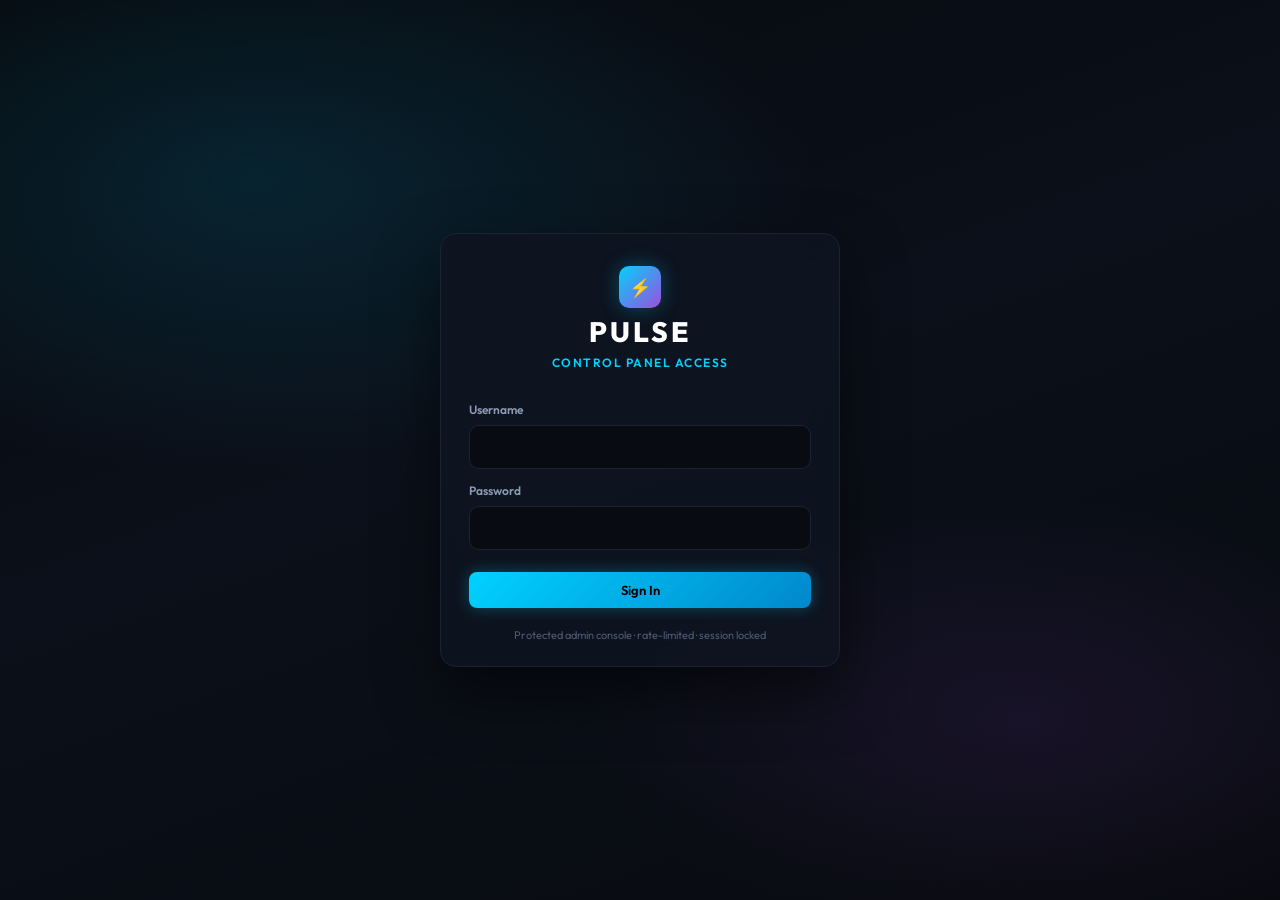
==== commit e027addf: "Restore UTF-8 UI emojis without reintroducing mangled encoding. Keeps the CSP-safe data-action handl" ====
--- a/public/index.html
+++ b/public/index.html
@@ -3,7 +3,7 @@
 <head>
   <meta charset="UTF-8">
   <meta name="viewport" content="width=device-width, initial-scale=1.0">
-  <title>Pulse Optimizer - Control Panel & Update Hub</title>
+  <title>Pulse Optimizer — Control Panel & Update Hub</title>
   <link rel="stylesheet" href="style.css">
   <link rel="preconnect" href="https://fonts.googleapis.com">
   <link rel="preconnect" href="https://fonts.gstatic.com" crossorigin>
@@ -15,7 +15,7 @@
     <div class="login-backdrop"></div>
     <form id="login-form" class="login-card" autocomplete="off">
       <div class="login-brand">
-        <div class="logo-icon">P</div>
+        <div class="logo-icon">⚡</div>
         <h1>PULSE</h1>
         <p>Control Panel Access</p>
       </div>
@@ -25,11 +25,11 @@
       <input id="login-password" class="login-input" type="password" name="password" autocomplete="current-password" required>
       <p id="login-error" class="login-error" hidden></p>
       <button id="login-submit" class="btn btn-primary login-submit" type="submit">Sign In</button>
-      <p class="login-hint">Protected admin console - rate-limited - session locked</p>
+      <p class="login-hint">Protected admin console · rate-limited · session locked</p>
     </form>
   </div>
 
-  <!-- Global storage warning - sits above the entire authenticated app -->
+  <!-- Global storage warning — sits above the entire authenticated app -->
   <div id="storage-alert-banner" class="storage-alert-banner" hidden role="alert">
     <div class="storage-alert-inner">
       <div class="storage-alert-copy">
@@ -45,7 +45,7 @@
       <div class="storage-alert-actions">
         <button type="button" class="btn btn-small btn-secondary" id="btn-storage-goto">Manage Releases</button>
         <button type="button" class="btn btn-small btn-danger" id="btn-storage-purge">Purge Old Builds</button>
-        <button type="button" class="btn btn-tiny storage-alert-dismiss" id="btn-storage-dismiss" aria-label="Dismiss">x</button>
+        <button type="button" class="btn btn-tiny storage-alert-dismiss" id="btn-storage-dismiss" aria-label="Dismiss">✕</button>
       </div>
     </div>
   </div>
@@ -54,7 +54,7 @@
     <!-- Sidebar Navigation -->
     <aside class="sidebar">
       <div class="brand">
-        <div class="logo-icon">P</div>
+        <div class="logo-icon">⚡</div>
         <div class="brand-text">
           <h2>PULSE</h2>
           <span>CONTROL PANEL</span>
@@ -63,26 +63,26 @@
 
       <nav class="nav-menu">
         <a href="#dashboard" class="nav-item active" data-tab="dashboard">
-          <span class="nav-icon"></span> Overview
+          <span class="nav-icon">📊</span> Overview
         </a>
         <a href="#publisher" class="nav-item" data-tab="publisher">
-          <span class="nav-icon"></span> Release & Updates
+          <span class="nav-icon">🚀</span> Release & Updates
         </a>
         <a href="#maintenance" class="nav-item" data-tab="maintenance">
-          <span class="nav-icon"></span> Tweak Maintenance
+          <span class="nav-icon">🛡️</span> Tweak Maintenance
         </a>
         <a href="#users" class="nav-item" data-tab="users">
-          <span class="nav-icon"></span> Users & Key Licenses
+          <span class="nav-icon">🔑</span> Users & Key Licenses
         </a>
         <a href="#config-editor" class="nav-item" data-tab="config-editor">
-          <span class="nav-icon"></span> Raw Config & API
+          <span class="nav-icon">🔧</span> Raw Config & API
         </a>
       </nav>
 
       <div class="sidebar-footer">
         <div class="status-indicator">
           <span class="dot pulse-green"></span>
-          <span class="status-text" id="server-status-text">Checking server...</span>
+          <span class="status-text" id="server-status-text">Checking server…</span>
         </div>
         <div class="api-target">
           <code>GET /api/health</code>
@@ -101,7 +101,7 @@
         </div>
         <div class="header-actions">
           <button id="btn-refresh" class="btn btn-secondary">
-            <span class="btn-icon"></span> Sync Live Data
+            <span class="btn-icon">🔄</span> Sync Live Data
           </button>
           <div class="version-pill" id="live-version-pill">
             <span class="pill-dot"></span>
@@ -116,7 +116,7 @@
           <div class="metric-card">
             <div class="metric-header">
               <span class="metric-label">CURRENT PRODUCTION VERSION</span>
-              <span class="metric-icon"></span>
+              <span class="metric-icon">🏷️</span>
             </div>
             <div class="metric-value text-cyan" id="metric-version">v1.0.0</div>
             <div class="metric-sub" id="metric-date">Released: Today</div>
@@ -125,7 +125,7 @@
           <div class="metric-card">
             <div class="metric-header">
               <span class="metric-label">TWEAKS UNDER MAINTENANCE</span>
-              <span class="metric-icon"></span>
+              <span class="metric-icon">⚠️</span>
             </div>
             <div class="metric-value text-amber" id="metric-maintenance">0 Locked</div>
             <div class="metric-sub">Across all connected clients</div>
@@ -134,7 +134,7 @@
           <div class="metric-card">
             <div class="metric-header">
               <span class="metric-label">PACKAGED BINARIES</span>
-              <span class="metric-icon"></span>
+              <span class="metric-icon">📦</span>
             </div>
             <div class="metric-value text-purple" id="metric-releases">0 Builds</div>
             <div class="metric-sub">Stored in /public/downloads/</div>
@@ -143,7 +143,7 @@
           <div class="metric-card">
             <div class="metric-header">
               <span class="metric-label">INTEGRITY HASH (SHA-256)</span>
-              <span class="metric-icon"></span>
+              <span class="metric-icon">🔒</span>
             </div>
             <div class="metric-value-hash" id="metric-sha256">None Published</div>
             <div class="metric-sub">Automated 5s verification check</div>
@@ -154,7 +154,7 @@
           <!-- Quick Status & Quick Tweak Panel -->
           <div class="panel-card">
             <div class="panel-header">
-              <h3> Quick Maintenance Summary</h3>
+              <h3>⚡ Quick Maintenance Summary</h3>
               <button type="button" class="btn btn-small" data-action="switch-tab" data-tab="maintenance">Manage All</button>
             </div>
             <div id="quick-maintenance-list" class="quick-list">
@@ -165,7 +165,7 @@
           <!-- Active Release Notes Preview -->
           <div class="panel-card">
             <div class="panel-header">
-              <h3> Live Client Release Notes</h3>
+              <h3>📝 Live Client Release Notes</h3>
               <button type="button" class="btn btn-small" data-action="switch-tab" data-tab="publisher">Deploy Update</button>
             </div>
             <div class="changelog-preview" id="dashboard-changelog-preview">
@@ -190,15 +190,15 @@
             <div class="live-channel-grid">
               <div class="live-stat">
                 <span class="live-stat-label">Version</span>
-                <span class="live-stat-value" id="pub-live-version">-</span>
+                <span class="live-stat-value" id="pub-live-version">—</span>
               </div>
               <div class="live-stat">
                 <span class="live-stat-label">Released</span>
-                <span class="live-stat-value" id="pub-live-date">-</span>
+                <span class="live-stat-value" id="pub-live-date">—</span>
               </div>
               <div class="live-stat">
                 <span class="live-stat-label">Package Size</span>
-                <span class="live-stat-value" id="pub-live-size">-</span>
+                <span class="live-stat-value" id="pub-live-size">—</span>
               </div>
               <div class="live-stat">
                 <span class="live-stat-label">Mandatory</span>
@@ -206,8 +206,8 @@
               </div>
             </div>
             <div class="live-channel-meta">
-              <div class="meta-row"><span>SHA-256</span><code id="pub-live-sha">-</code></div>
-              <div class="meta-row"><span>Download URL</span><code id="pub-live-url">-</code></div>
+              <div class="meta-row"><span>SHA-256</span><code id="pub-live-sha">—</code></div>
+              <div class="meta-row"><span>Download URL</span><code id="pub-live-url">—</code></div>
             </div>
             <div class="live-changelog-box">
               <span class="live-stat-label">Live Changelog</span>
@@ -240,7 +240,7 @@
             <div class="storage-settings" id="storage-settings-panel">
               <button type="button" class="storage-settings-toggle" id="btn-toggle-storage-settings" aria-expanded="true">
                 <span>Bucket capacity & alerts</span>
-                <span class="storage-settings-chevron" id="storage-settings-chevron">v</span>
+                <span class="storage-settings-chevron" id="storage-settings-chevron">▾</span>
               </button>
               <div class="storage-settings-body" id="storage-settings-body">
                 <div class="storage-settings-grid">
@@ -291,7 +291,7 @@
             <div class="drop-zone" id="drop-zone">
               <input type="file" id="file-input" name="file" accept=".exe" class="file-input-hidden">
               <div class="drop-zone-content">
-                <div class="drop-icon"></div>
+                <div class="drop-icon">📥</div>
                 <h3>Drag & Drop <code>PulseHardwareMonitor.exe</code> here</h3>
                 <p>or click to browse your file system</p>
                 <div class="file-details" id="file-details" style="display: none;">
@@ -355,15 +355,15 @@
               </div>
               <textarea id="changelog-input" name="changelog" rows="10" class="textarea changelog-textarea" placeholder="- Added something useful&#10;- Improved stability&#10;- Fixed a reported bug" required maxlength="4000"></textarea>
               <div class="changelog-meta-row">
-                <span class="form-hint">Use plain text bullets. Avoid emoji / markdown headings - the desktop app strips them for clean rendering.</span>
+                <span class="form-hint">Use plain text bullets. Avoid emoji / markdown headings — the desktop app strips them for clean rendering.</span>
                 <span id="changelog-char-count" class="changelog-char-count">0 / 4000</span>
               </div>
-              <div class="changelog-live-preview" id="changelog-live-preview">Preview will appear here...</div>
+              <div class="changelog-live-preview" id="changelog-live-preview">Preview will appear here…</div>
             </div>
 
             <div class="form-actions">
               <button type="submit" id="btn-publish" class="btn btn-primary btn-large">
-                <span class="btn-icon"></span> Publish & Broadcast Update
+                <span class="btn-icon">🚀</span> Publish & Broadcast Update
               </button>
             </div>
           </form>
@@ -389,7 +389,7 @@
                 </tr>
               </thead>
               <tbody id="releases-tbody">
-                <tr><td colspan="6" class="empty-state">No releases yet - publish your first build above.</td></tr>
+                <tr><td colspan="6" class="empty-state">No releases yet — publish your first build above.</td></tr>
               </tbody>
             </table>
           </div>
@@ -401,8 +401,8 @@
         <div class="panel-card">
           <div class="panel-header">
             <div>
-              <h2> Remote Optimization Kill-Switches</h2>
-              <p class="subtitle">Disabling a tweak instantly locks it on desktop clients, greys out the switch, and displays <code> UNDER MAINTENANCE</code>.</p>
+              <h2>🛡️ Remote Optimization Kill-Switches</h2>
+              <p class="subtitle">Disabling a tweak instantly locks it on desktop clients, greys out the switch, and displays <code>⚠️ UNDER MAINTENANCE</code>.</p>
             </div>
             <div class="maintenance-actions">
               <button class="btn btn-secondary btn-small" id="btn-enable-all">Enable All</button>
@@ -421,7 +421,7 @@
         <div class="panel-card">
           <div class="panel-header">
             <div>
-              <h2> Product Key Generator & User License Manager</h2>
+              <h2>🔑 Product Key Generator & User License Manager</h2>
               <p class="subtitle">Generate keys, track HWID locks, extend subscriptions, freeze keys, and audit live user activity logs.</p>
             </div>
           </div>
@@ -439,14 +439,14 @@
             </div>
             <div class="form-group" style="display:flex;align-items:flex-end;">
               <button id="btn-generate-key" class="btn btn-primary btn-large">
-                <span class="btn-icon"></span> Generate Product Key
+                <span class="btn-icon">🔑</span> Generate Product Key
               </button>
             </div>
           </div>
 
           <div class="hash-calc-container" id="generated-key-container" style="display: none;">
             <div class="hash-header">
-              <span> Newly Generated Key (Unactivated until user redeems in app):</span>
+              <span>🎉 Newly Generated Key (Unactivated until user redeems in app):</span>
               <span class="badge badge-green">Ready for User</span>
             </div>
             <code id="generated-key-display" style="font-size:16px;font-weight:bold;">PULSE-XXXX-XXXX-XXXX</code>
@@ -464,10 +464,10 @@
         <div class="panel-card">
           <div class="panel-header">
             <div>
-              <h2> Raw Configuration & REST API Endpoint</h2>
+              <h2>🔧 Raw Configuration & REST API Endpoint</h2>
               <p class="subtitle">Live response served to desktop clients querying <code>GET /api/config</code></p>
             </div>
-            <button id="btn-save-raw" class="btn btn-primary btn-small"> Save Raw JSON</button>
+            <button id="btn-save-raw" class="btn btn-primary btn-small">💾 Save Raw JSON</button>
           </div>
 
           <div class="code-editor-wrapper">
